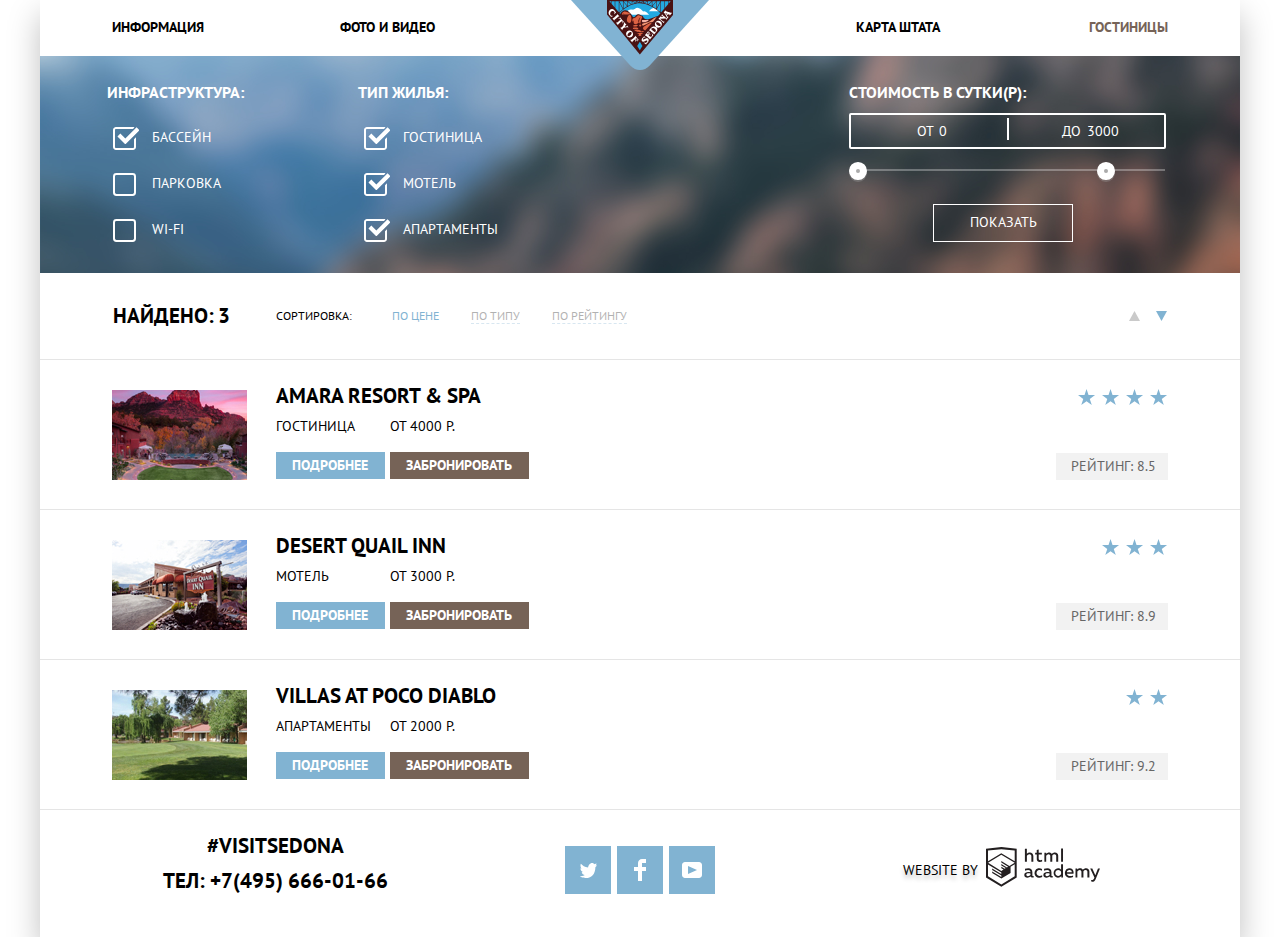
==== hotels.html @ f826a56a "Доработка переполнения" ====
<!DOCTYPE html>
<html class="page" lang="ru">
   <head>
      <meta charset="utf-8">
      <title>HTML Academy: Седона</title>
      <link href="https://fonts.googleapis.com/css2?family=PT+Sans:wght@400;700&display=swap" rel="stylesheet">
      <link href="css/normalize.css" rel="stylesheet">
      <link href="css/style.css" rel="stylesheet">
   </head>
   <body class="page-body inner-page">
      <div class="page-body-wrapper">
         <header class="main-header">
            <nav class="main-navigation">
               <a class="main-header-logo" href="index.html">
               <img src="img/logo.svg" width="138" height="70" alt="Логотип туристического города Седона">
               </a>
               <div class="main-header-bar">
                  <div class="main-navigation-wrapper">
                     <ul class="site-navigation">
                        <li class="site-navigation-item site-navigation-item-left"> <a href="#"> Информация </a></li>
                        <li class="site-navigation-item site-navigation-item-left"> <a href="#"> Фото и видео </a></li>
                        <li class="site-navigation-item site-navigation-item-right"> <a href="#"> Карта штата </a></li>
                        <li class="site-navigation-item-right site-navigation-item-hotels"> <a href="#"> Гостиницы </a></li>
                     </ul>
                  </div>
               </div>
            </nav>
         </header>
         <main class="page-hotels container">
            <div class="filter-search-bar">
               <section class="filter-search">
                  <h2 class="visually-hidden">Фильтр для поиска жилья </h2>
                  <form class="filter" method="get" action="https://echo.htmlacademy.ru">
                     <fieldset class="filter-criterias filter-criterias-infrastructure">
                        <legend> Инфраструктура:</legend>
                        <ul class="filter-list">
                           <li class="filter-option">
                              <input class="visually-hidden filter-input-checkbox" type="checkbox" name="pool" id="pool" checked>
                              <label for="pool">Бассейн</label>
                           </li>
                           <li class="filter-option">
                              <input class="visually-hidden filter-input-checkbox" type="checkbox" name="park" id="park">
                              <label for="park">Парковка</label>
                           </li>
                           <li class="filter-option">
                              <input class="visually-hidden filter-input-checkbox" type="checkbox" name="internet" id="internet">
                              <label for="internet"> WI-FI </label>
                           </li>
                        </ul>
                     </fieldset>
                     <fieldset class="filter-criterias filter-criterias-house">
                        <legend> Тип жилья:</legend>
                        <ul class="filter-list">
                           <li class="filter-option">
                              <input class="visually-hidden filter-input-checkbox" type="checkbox" name="hotel" id="hotel" checked>
                              <label for="hotel">Гостиница</label>
                           </li>
                           <li class="filter-option">
                              <input class="visually-hidden filter-input-checkbox" type="checkbox" name="motel" id="motel" checked>
                              <label for="motel">Мотель</label>
                           </li>
                           <li class="filter-option">
                              <input class="visually-hidden filter-input-checkbox" type="checkbox" name="apartments" id="apartments" checked>
                              <label for="apartments"> Апартаменты</label>
                           </li>
                        </ul>
                     </fieldset>
                     <fieldset class="filter-criterias-price">
                        <legend> Стоимость в сутки(Р):</legend>
                        <div class="range-filter">
                           <div class="price-controls">
                              <div class="min-price-from">
                                 <label for="min-price"> от </label>
                                 <input class="min-price" type="number" id="min-price" value="0">
                              </div>
                              <div class="max-price-to">
                                 <label for="max-price"> до </label>
                                 <input class="max-price" type="number" id="max-price" value="3000"> 
                              </div>
                           </div>
                           <div class="range-controls">
                              <div class="scale">
                                 <div class="bar"></div>
                              </div>
                              <div class="toggle toggle-min" tabindex="0"></div>
                              <div class="toggle toggle-max" tabindex="0"></div>
                           </div>
                           <div class="demonstrate-controls">
                              <button type="submit" class="filter-button button">Показать</button>
                           </div>
                        </div>
                     </fieldset>
                  </form>
               </section>
            </div>
            <section class="total-search">
               <h2 class="visually-hidden"> Итоги поиска </h2>
               <div class="sorting-bar">
                  <div class="sorting">
                     <h3> Найдено:&thinsp;3 </h3>
                     <h4> Сортировка: </h4>
                     <ul class="sort-list">
                        <li class="sort-item sort-item-price">По цене</li>
                        <li class="sort-item">
                           <a href="">По типу</a>
                        </li>
                        <li class="sort-item">
                           <a href="">По рейтингу</a>
                        </li>
                     </ul>
                     <div class="arrows">
                        <button class="button-arrow button-arrow-up" type="button" aria-label="По возрастанию" disabled>
                           <svg width="11" height="10" viewBox="0 0 11 10" fill="none" xmlns="http://www.w3.org/2000/svg">
                              <path d="M5.5 0L0 10H11L5.5 0Z" fill="#CACACA"/>
                           </svg>
                        </button>
                        <button class="button-arrow button-arrow-down" type="button" aria-label="По убыванию">
                           <svg width="11" height="10" viewBox="0 0 11 10" fill="none" xmlns="http://www.w3.org/2000/svg">
                              <path d="M5.5 10L0 0H11" fill="#81B3D2"/>
                           </svg>
                        </button>
                     </div>
                  </div>
                  <div class="results-search">
                     <h3 class="visually-hidden"> Найденные варианты </h3>
                     <ul class="hotels">
                        <li class="hotels-list">
                           <div class="hotel-info">
                              <a class="hotel-name" href="#" aria-label="Название гостиницы">
                                 <h4 class="hotel-title"> AMARA RESORT &#38; SPA</h4>
                              </a>
                              <div class="hotel-reserve">
                                 <div class="hotel-type">
                                    <p class="hotel-class"> Гостиница </p>
                                    <a class="hotel-link hotel-link-details" href="#">Подробнее</a>
                                 </div>
                                 <div class="hotel-booking">
                                    <p class="hotel-class"> от 4000 Р.</p>
                                    <a class="hotel-link hotel-link-booking" href="#"> Забронировать</a>
                                 </div>
                              </div>
                           </div>
                           <div class="hotel-photo"> 
                              <img src="img/AmaraResort.jpg" width="135" height="90" alt="Фото отеля">
                           </div>
                           <div class="hotel-prestige">
                              <ul class="stars">
                                 <li> <img src="img/star.svg" width="18" height="17" alt="Звезда"></li>
                                 <li> <img src="img/star.svg" width="18" height="17" alt="Звезда"></li>
                                 <li> <img src="img/star.svg" width="18" height="17" alt="Звезда"></li>
                                 <li> <img src="img/star.svg" width="18" height="17" alt="Звезда"></li>
                              </ul>
                              <p class="rating"> Рейтинг: 8.5 </p>
                           </div>
                        </li>
                        <li class="hotels-list">
                           <div class="hotel-info">
                              <a class="hotel-name" href="#" aria-label="Название гостиницы">
                                 <h4 class="hotel-title"> DESERT QUAIL INN</h4>
                              </a>
                              <div class="hotel-reserve">
                                 <div class="hotel-type">
                                    <p class="hotel-class">Мотель</p>
                                    <a class="hotel-link hotel-link-details" href="#">Подробнее</a>
                                 </div>
                                 <div class="hotel-booking">
                                    <p class="hotel-class">от 3000 Р.</p>
                                    <a class="hotel-link hotel-link-booking" href="#"> Забронировать</a>
                                 </div>
                              </div>
                           </div>
                           <div class="hotel-photo"> 
                              <img src="img/DesertQuailInn.jpg" width="135" height="90" alt="Фото отеля">
                           </div>
                           <div class="hotel-prestige">
                              <ul class="stars">
                                 <li> <img src="img/star.svg" width="18" height="17" alt="Звезда"></li>
                                 <li> <img src="img/star.svg" width="18" height="17" alt="Звезда"></li>
                                 <li> <img src="img/star.svg" width="18" height="17" alt="Звезда"></li>
                              </ul>
                              <p class="rating">Рейтинг: 8.9 </p>
                           </div>
                        </li>
                        <li class="hotels-list">
                           <div class="hotel-info">
                              <a class="hotel-name" href="#" aria-label="Название гостиницы">
                                 <h4 class="hotel-title"> VILLAS AT POCO DIABLO</h4>
                              </a>
                              <div class="hotel-reserve">
                                 <div class="hotel-type">
                                    <p class="hotel-class"> Апартаменты </p>
                                    <a class="hotel-link hotel-link-details" href="#">Подробнее</a>
                                 </div>
                                 <div class="hotel-booking">
                                    <p class="hotel-class"> от 2000 Р.</p>
                                    <a class="hotel-link hotel-link-booking" href="#"> Забронировать</a>
                                 </div>
                              </div>
                           </div>
                           <div class="hotel-photo"> 
                              <img src="img/VillasAtPocoDeablo.jpg" width="135" height="90" alt="Фото отеля">
                           </div>
                           <div class="hotel-prestige">
                              <ul class="stars">
                                 <li> <img src="img/star.svg" width="18" height="17" alt="Звезда"></li>
                                 <li> <img src="img/star.svg" width="18" height="17" alt="Звезда"></li>
                              </ul>
                              <p class="rating">Рейтинг: 9.2 </p>
                           </div>
                        </li>
                     </ul>
                  </div>
               </div>
            </section>
         </main>
         <footer class="page-footer main-footer">
            <div class="footer-container">
               <section class="footer-contacts">
                  <h2 class="visually-hidden"> Наши контакты </h2>
                  <p>#VISITSEDONA</p>
                  <p> тел: <a class="contacts-phone" href="tel:+7(495)666-01-66">+7(495) 666-01-66</a></p>
               </section>
               <section class="footer-social">
                  <h2 class="visually-hidden"> Мы с соц. сетях </h2>
                  <ul>
                     <li>
                        <a class="social-button" href="#">
                           <span class="visually-hidden">Твиттер</span>
                           <svg role="img" aria-label="Логотип Твиттер" width="17" height="17" viewBox="0 0 17 17" fill="none" xmlns="http://www.w3.org/2000/svg">
                              <path d="M10.95 1.14409C12.635 0.648089 13.934 1.41409 14.527 2.32309C15.2 2.09209 15.858 1.84209 16.538 1.61509C16.5249 2.30145 16.2117 2.94761 15.681 3.38309C16.366 3.55309 16.985 2.89209 16.985 2.89209C16.816 3.89209 15.979 4.68009 15.422 4.91609C15.191 11.6661 12.247 16.1331 5.34498 15.9981H4.89898C4.48898 15.9981 0.734977 15.5381 0.000976562 14.1111C2.27198 14.3071 3.89398 13.6891 4.69398 12.9341C3.73398 12.6341 2.01498 12.4571 1.71498 9.98409C2.06398 10.0901 2.27898 10.2121 2.90498 10.1031C1.70498 9.24709 0.373977 8.53009 0.447977 6.33009C0.732977 6.65809 1.51498 6.86609 1.78798 6.80209C1.08498 6.56109 -0.182023 3.44209 0.893977 1.85009C2.71198 3.70409 4.62898 5.45609 8.04598 5.62309C8.25398 3.33009 9.18298 1.79309 10.95 1.14409Z" fill="white"/>
                           </svg>
                        </a>
                     </li>
                     <li>
                        <a class="social-button" href="#">
                           <span class="visually-hidden">Фейсбук</span>
                           <svg role="img" aria-label="Логотип Фейсбук" width="12" height="22" viewBox="0 0 12 22" fill="none" xmlns="http://www.w3.org/2000/svg">
                              <path d="M12 4V0H8C5.79086 0 4 1.79086 4 4V8H0V12H4V22H8V12H12V8H8V4H12Z" fill="white"/>
                           </svg>
                        </a>
                     </li>
                     <li>
                        <a class="social-button" href="#">
                           <span class="visually-hidden">YouTube</span>
                           <svg role="img" aria-label="Логотип YouTube" width="20" height="16" viewBox="0 0 20 16" fill="none" xmlns="http://www.w3.org/2000/svg">
                              <path fill-rule="evenodd" clip-rule="evenodd" d="M3 0H17C18.65 0 20 1.35 20 3V13C20 14.65 18.65 16 17 16H3C1.35 16 0 14.65 0 13V3C0 1.35 1.35 0 3 0ZM6.027 4.002V11.998L15.014 8L6.027 4.002Z" fill="white"/>
                           </svg>
                        </a>
                     </li>
                  </ul>
               </section>
               <section class="footer-copyright">
                  <h2 class="visually-hidden"> Разработано </h2>
                  <p class="footer-copyright-text"> WEBSITE BY </p>
                  <a class="copyright" href="href=https://htmlacademy.ru/intensive/htmlcss" aria-label="Сайт HTML academy">
                     <svg role="img" aria-label="Логотип HTML academy" width="115" height="41" viewBox="0 0 115 41" fill="none" xmlns="http://www.w3.org/2000/svg">
                        <path fill-rule="evenodd" clip-rule="evenodd" d="M15.5197 1.05737H15.3509L0 2.71895V31.4945L15.3509 40.8382L30.7018 31.4945V2.71895L15.5197 1.05737ZM77.0183 2.62185H75.0876V15.7311H77.0183V2.62185ZM40.8619 2.63264V7.76843C41.6131 6.9864 42.6386 6.5436 43.7105 6.53843C44.6823 6.47908 45.6329 6.84495 46.3253 7.54479C47.0177 8.24462 47.3866 9.21244 47.3399 10.2068V15.7634H45.367V10.4658C45.4231 9.94897 45.2754 9.43059 44.9566 9.02553C44.6377 8.62047 44.174 8.36218 43.6683 8.3079H43.3518C42.3456 8.36979 41.4321 8.9295 40.9041 9.80764V15.7634H38.8995V2.63264H40.8619ZM77.0183 31.4837H75.2775V30.0595C74.4828 31.1353 73.23 31.7538 71.9119 31.7211C69.4751 31.5528 67.5825 29.4822 67.5825 26.9845C67.5825 24.4867 69.4751 22.4162 71.9119 22.2479C73.1195 22.2052 74.2818 22.7203 75.0771 23.6505V18.3205H77.0183V31.4837ZM47.0656 30.0595C47.263 30.0515 47.4583 30.0152 47.6459 29.9516V31.3866C47.2482 31.5404 46.826 31.6172 46.4009 31.6132C45.6482 31.6769 44.9394 31.2429 44.639 30.5342C43.7036 31.31 42.5302 31.7227 41.3261 31.6995C39.733 31.6995 38.256 30.804 38.256 28.9482C38.256 26.65 40.3661 25.9379 42.1702 25.9379C42.9402 25.9505 43.707 26.0408 44.4596 26.2076V25.884C44.4596 24.805 43.6578 23.9742 42.1491 23.9742C41.0585 23.9764 39.9804 24.2116 38.9839 24.6647V22.8305C40.0678 22.451 41.204 22.2506 42.3495 22.2371C44.8394 22.2371 46.3693 23.4455 46.3693 26.1753V29.4121C46.3546 29.5668 46.401 29.721 46.4981 29.8406C46.5951 29.9601 46.7349 30.035 46.8862 30.0487H47.0656V30.0595ZM40.2711 28.8403C40.298 29.229 40.4761 29.5905 40.7655 29.844C41.055 30.0974 41.4317 30.2217 41.8115 30.189H41.9275C42.8819 30.1906 43.7973 29.8022 44.4702 29.11V27.5779C43.842 27.4414 43.2026 27.3655 42.5605 27.3513C41.5055 27.3513 40.2817 27.7074 40.2817 28.8403H40.2711ZM56.0229 22.9384C55.1962 22.4632 54.2596 22.2246 53.3115 22.2479H52.9422C51.7332 22.2873 50.5891 22.8166 49.7619 23.7192C48.9347 24.6218 48.4923 25.8236 48.5321 27.06V27.5024C48.6957 30.0004 50.805 31.8921 53.2482 31.7318C54.2519 31.7555 55.2477 31.5452 56.1601 31.1168V29.2718C55.3769 29.7215 54.4945 29.9591 53.5963 29.9624C52.5199 30.0288 51.4963 29.4793 50.9385 28.5356C50.3806 27.5918 50.3806 26.4095 50.9385 25.4658C51.4963 24.522 52.5199 23.9725 53.5963 24.039C54.461 24.0357 55.3066 24.2989 56.0229 24.7942V22.9384ZM66.1514 30.0595C66.3488 30.0515 66.5441 30.0152 66.7317 29.9516V31.3866C66.334 31.5404 65.9118 31.6172 65.4867 31.6132C64.734 31.6769 64.0252 31.2429 63.7248 30.5342C62.7894 31.31 61.616 31.7227 60.4119 31.6995C58.8188 31.6995 57.3417 30.804 57.3417 28.9482C57.3417 26.65 59.4518 25.9379 61.256 25.9379C62.0259 25.9505 62.7928 26.0408 63.5454 26.2076V25.884C63.5454 24.805 62.7436 23.9742 61.2349 23.9742C60.1443 23.9764 59.0662 24.2116 58.0697 24.6647V22.8305C59.1536 22.451 60.2897 22.2506 61.4353 22.2371C63.9252 22.2371 65.455 23.4455 65.455 26.1753V29.4121C65.4404 29.5668 65.4868 29.721 65.5838 29.8406C65.6809 29.9601 65.8207 30.035 65.972 30.0487H66.1514V30.0595ZM59.855 29.8481C59.5632 29.5943 59.3837 29.2311 59.3569 28.8403H59.378C59.378 27.7074 60.5385 27.3513 61.6569 27.3513C62.299 27.3655 62.9383 27.4414 63.5665 27.5779V29.11C62.8937 29.8022 61.9782 30.1906 61.0239 30.189H60.9078C60.5263 30.2247 60.1469 30.1019 59.855 29.8481ZM69.3271 26.9305C69.3271 25.2859 70.6308 23.9526 72.239 23.9526L72.2601 24.0066C73.4742 24.0066 74.5742 24.7382 75.0665 25.8732V28.0311C74.5856 29.1871 73.4673 29.9296 72.239 29.9084C70.6308 29.9084 69.3271 28.5752 69.3271 26.9305ZM83.3486 22.2479C86.8408 22.2479 88.0541 25.1395 87.4844 27.7397H80.922C81.1436 29.3582 82.6839 30.0163 84.2876 30.0163C85.2509 30.0196 86.2027 29.8021 87.0729 29.3797V31.1061C86.0736 31.5421 84.9939 31.7519 83.9078 31.7211C81.2385 31.7211 78.8963 30.189 78.8963 26.9521C78.8362 25.7502 79.2482 24.5736 80.0408 23.6841C80.8334 22.7945 81.9408 22.2658 83.1165 22.2155H83.3486V22.2479ZM80.8693 26.1753C80.9704 24.8237 82.1216 23.8104 83.4436 23.9095H83.4858C84.1064 23.8531 84.7196 24.08 85.1612 24.5295C85.6028 24.979 85.8275 25.6051 85.7752 26.24H80.8693V26.1753ZM89.489 31.4621V22.4961H91.2298V23.575C91.9777 22.7197 93.041 22.2229 94.1628 22.2047C95.2951 22.1328 96.3712 22.7163 96.9482 23.7153C97.7407 22.8335 98.8477 22.3161 100.018 22.2803C100.952 22.2327 101.859 22.6011 102.507 23.2901C103.154 23.9792 103.478 24.9213 103.394 25.8732V31.4837H101.39V25.9271C101.437 25.4734 101.306 25.0191 101.024 24.6647C100.743 24.3104 100.336 24.0852 99.8917 24.039H99.6174C98.7512 24.0941 97.9525 24.536 97.4335 25.2474V31.4837H95.4289V25.9271C95.4728 25.47 95.3357 25.0139 95.0481 24.6611C94.7606 24.3082 94.3467 24.088 93.8991 24.0497H93.6881C92.7466 24.1344 91.8915 24.6449 91.3564 25.4416V31.5161H89.5312L89.489 31.4621ZM113.977 22.4745H111.972L109.324 29.2718L106.306 22.4853H104.196L108.417 31.5484L108.237 32.0016C107.72 33.3611 107.003 34.0516 106.053 34.0516C105.75 34.0548 105.447 34.0112 105.156 33.9221V35.6161C105.536 35.7125 105.926 35.7632 106.317 35.7671C107.646 35.7671 108.902 35.0226 109.851 32.6813L113.977 22.4745ZM52.689 6.78658V3.54974L50.7266 4.01369V6.73264H49.144V8.49132H50.7899V12.9905C50.7231 13.817 51.0244 14.6301 51.61 15.2038C52.1955 15.7775 53.0028 16.0505 53.8073 15.9468C54.5996 15.9535 55.3875 15.8259 56.139 15.5692V13.8429C55.5727 14.0781 54.9672 14.199 54.356 14.199C53.2165 14.199 52.689 13.8105 52.689 12.6237V8.5129H55.8541V6.78658H52.689ZM58.3862 15.7526V6.75421H60.1376V7.83316C60.8811 6.97655 61.9403 6.476 63.0601 6.45211C64.1624 6.38099 65.2146 6.93142 65.8032 7.88711C66.5958 7.00534 67.7028 6.48794 68.8734 6.45211C69.8138 6.41462 70.7233 6.79859 71.364 7.50353C72.0046 8.20846 72.3126 9.16418 72.2073 10.1205V15.7418H70.2028V10.1853C70.2499 9.73151 70.1184 9.27721 69.8373 8.92287C69.5561 8.56853 69.1485 8.34334 68.7046 8.29711H68.4619C67.5957 8.35228 66.797 8.7942 66.278 9.50553V15.7418H64.2734V10.1853C64.3206 9.73151 64.1891 9.27721 63.9079 8.92287C63.6268 8.56853 63.2191 8.34334 62.7752 8.29711H62.5326C61.5911 8.38181 60.736 8.89229 60.2009 9.68895V15.7634H58.3862V15.7526ZM28.6972 30.3033L28.7078 30.2968L28.6972 30.3184V30.3033ZM28.6972 18.3205V30.3033L15.3509 38.4321L2.00459 30.3184V18.5147L15.2876 26.6068V28.0311L6.18257 22.5284V23.9418L15.3404 29.5632V31.0629L6.19312 25.4955V26.9521L15.3509 32.5734L24.5826 26.9197V20.8129L28.6972 18.3205ZM28.7078 16.7776L25.0362 18.9355L23.3482 20.0145L15.3087 15.0837V16.4971L22.156 20.7266L22.0083 20.8237L20.9532 21.4063L15.2876 17.9537V19.3995L19.761 22.1184L18.706 22.8413L15.3298 20.7913V22.2047L17.5454 23.5426L15.2982 24.9021L2.11009 16.864L15.3087 8.72869L28.7078 16.7776ZM15.2876 7.27211L28.7078 15.3534V4.56395L15.3615 3.12895L2.01514 4.56395V15.3534L15.2876 7.27211Z" fill="#231F20"/>
                     </svg>
                  </a>
               </section>
            </div>
         </footer>
      </div>
   </body>
</html>
---- css/style.css ----
/*Variables */
 :root {
     --basic-white:#FFFFFF;
     --basic-black:#000000;
     --basic-extra-dark:#333333;
    /*текст*/
     --basic-neutral:#EEEEEE;
    /*часть фона*/
     --basic-blue-light:#81B3D2;
     --basic-grey-light-neutral:rgba(255, 255, 255, 0.9);
    /*фон для footer*/
     --basic-grey:#666666;
    /*текст для рейтинг на внутренней стр.*/
     --basic-grey-light:#BDBBBC;
    /*нажатие для footer-copyright*/
     --basic-grey-lighten:#E5E5E5;
    /* border-bottom для 2 стр*/
     --basic-grey-special:#CACACA;
    /*стрелки*/
     --basic-grey-calm:#A9A9A9;
     --basic-grey-dark:#6A6A6A;
    /*заблокированные чекбоксы*/
    /*Button*/
    /*для блока "Поиск гостиниц в Седоне и коричневых кнопок*/
     --basic-brown:#604E43;
    /*наведение*/
     --basic-brown-light:#766357;
    /*покой*/
     --basic-brown-dark:#503E33;
    /*нажатие*/
     --brown-ultra-light:#F2F2F2;
    /*окно подложка покой + рейтинг*/
     --brown-ultra-lighten:#EBEBEB;
    /*окно подложка наведение*/
    /*для голубых кнопок*/
     --basic-blue-light:#81B3D2;
     --basic-blue:#669EC0;
     --basic-blue-dark:#5496BD;
}
 body {
     position: relative;
     z-index: 1;
     min-width: 1200px;
     margin: 0;
     padding: 0;
     font-family: "PT Sans", Arial, sans-serif;
     font-size: 14px;
     line-height: 21px;
     font-weight: 400;
     color: var(--basic-black);
     text-transform: uppercase;
     background-color: var(--basic-white);
     background-repeat: no-repeat;
}
 img {
     max-width: 100%;
     height: auto;
}
 a {
     text-decoration: none;
}
 .visually-hidden {
     position: absolute;
     width: 1px;
     height: 1px;
     margin: -1px;
     border: 0;
     padding: 0;
     white-space: nowrap;
     clip-path: inset(100%);
     clip: rect(0 0 0 0);
     overflow: hidden;
}
/*Main-header*/
 .main-header {
     width: 1200px;
     justify-self: center;
}
 .main-header-logo {
     position: absolute;
     z-index: 3;
}
 .main-header-bar {
     background-color: var(--basic-white);
     height: 56px;
}
 .image {
     display: flex;
     flex-direction: column;
     align-items: center;
     justify-content: center;
     position: relative;
}
 .background-text {
     position: absolute;
}
 .image-line{
     position: absolute;
     bottom: 0;
}
/*Main-navigation*/
 .main-navigation-wrapper {
     grid-template-columns: max-content;
     background-color: var(--basic-white);
     width: 1200px;
     min-height: 56px;
}
 .main-navigation {
     font-size: 14px;
     line-height: 26px;
     font-weight: 700;
     color: var(--basic-black);
     background-color: transparent;
}
/* User navigation */
 .main-navigation {
     display: flex;
     flex-wrap: wrap;
     flex-direction: column;
     align-items: center;
     margin: 0;
     padding: 0;
}
 .site-navigation a {
     color: var(--basic-black);
     width: 300px;
}
 .site-navigation-item a {
     text-decoration:none;
}
 .site-navigation-item a:hover {
     color: var(--basic-blue-light);
}
 .site-navigation-item a:active {
     color:var(--basic-black);
     opacity: 0.3;
}
.site-navigation-item-hotels a {
     color: var(--basic-brown-light);
}
 .site-navigation {
     list-style: none;
     display: flex;
     flex-wrap: wrap;
     padding: 0;
}
 .site-navigation-item-left {
     text-align: left;
     width: 300px;
}
 .site-navigation-item-right {
     text-align: right;
     width: 300px;
}
 .site-navigation-current a:not([href]) {
     background-color: var(--basic-white);
}
 .site-navigation-item-right:last-child a {
     padding-right: 72px;
}
 .site-navigation-item-left:first-child a {
     padding-left: 72px;
}
/*container main */
 .container {
     width: 1200px;
     margin: 0 auto;
     padding: 0;
}
 .page-index {
     text-align: center;
}
/*Subtitle*/
 .subtitle {
     text-align: center;
     display: flex;
     flex-wrap: wrap;
     flex-direction: column;
     height: 216px;
     padding: 0;
}
 .subtitle p {
     width: 1200px;
     margin: 0;
}
 .subtitle-title {
     margin: 42.5px 365px 16.5px;
     font-size: 21px;
     line-height: 26px;
     min-height: 80px;
}
/* Features */
 .tourism-item {
     display: flex;
     flex-direction: column;
     align-items: center;
     justify-content: flex-start;
}
 .tourism-item img {
     margin-top: 60px;
}
 .features-list, .tourism-list {
     list-style: none;
     margin: 0;
}
 .features-list {
     margin: 0;
     padding: 0;
}
 .feature-item {
     display: flex;
     flex-wrap: wrap;
     flex-direction: column;
     justify-content: flex-start;
     align-items: center;
}
 .feature-item-content {
     background-color: var(--basic-neutral);
     display: flex;
     flex-wrap: wrap;
     margin: 0;
     padding: 0;
}
 .feature-item-one, .feature-item-two {
     background-color: var(--basic-blue-light);
     color: var(--basic-white);
}
/*button общие критерии*/
 .button{
     font: inherit;
     text-align: center;
     vertical-align: middle;
     text-transform: uppercase;
     border: none;
}
/* footer*/
 .main-footer {
     background-color: var(--basic-grey-light-neutral);
     color: var(--basic-black);
     line-height: 26px;
     width: 1200px;
     justify-self: center;
}
/*contacts-phone*/
 .contacts-phone {
     color: inherit;
}
 .footer-contacts {
     font-size: 21px;
     font-weight: 700;
     display: flex;
     flex-wrap: wrap;
     flex-direction: column;
     justify-content: flex-start;
     align-items: center;
     margin: 14px 0 0 70px;
    }
 .footer-contacts p {
     margin: 0;
     padding-top:9px; 
}

/*footer-social соц сети*/
 .footer-social ul {
     list-style: none;
     display: flex;
     flex-wrap: wrap;
     justify-content: center;
     margin: 0 auto;
     padding: 0;
}
/* Social button */
 .social-button {
     display: flex;
     flex-wrap: wrap;
     align-items: center;
     justify-content: center;
     width: 46px;
     height: 48px;
     background-color: var(--basic-blue-light);
     color: inherit;
     margin: 36px 3px;
}
 .social-button:hover {
     background-color: var(--basic-blue);
}
 .social-button:active {
     background-color: var(--basic-blue-dark);
}
 .social-button:active path {
     opacity: 0.3;
}
/*footer-copyright*/
 .footer-copyright {
     font-size: 14px;
     font-weight: 400;
}
 .copyright {
     list-style: none;
     color: var(--basic-black);
}
 .copyright:hover path {
     fill: var(--basic-blue-light);
}
 .copyright:active path {
     fill:var(--basic-grey-light);
}
/*Модальные окна*/
 .modal-application-search {
     display: flex;
     flex-wrap: wrap;
     flex-direction: column;
}
 .figure-days {
     display:flex;
     flex-wrap: wrap;
     justify-content: space-between;
}
 .figure-days label,
 .figure-people label {
     margin-top: 5px;
 }
 .appointment-form input {
     font-size: 14px;
     line-height: 26px;
     font-weight: 700;
     text-transform:uppercase;
}
 .window-metrics{
     background: var(--brown-ultra-light);
     width: 346px;
     height: 38px;
     border:none;
     margin-bottom: 29px;
     display: flex;
     justify-content: space-between;
}

 .figure-people {
     display: flex;
     justify-content: space-between;
}
 .figure-person{
     background: var(--brown-ultra-light);
     width: 114px;
     height: 38px;
}
 .figure-person input {
     width: 114px;
     height: 38px;
     text-align: center;
     border:none;
     background-color: transparent;
     border:none;
     outline: none;
}
 .figure-person:not(:last-child):{
     margin-right: 53px;
}
 .window-metrics input {
     color:var(--basic-black);
     text-align: left;
     border:none;
     width: 100%;
     background-color: transparent;
     padding-left: 13px;
     padding-right: 10px;
}
 .window-metrics input{
     background-color: var(--brown-ultra-light);
}
 .window-metrics input:hover {
     background-color:var(--brown-ultra-lighten);
}
 .window-metrics input:focus {
     background-color: var(--basic-white);
     outline: inherit;
}
 .figure-people input:focus{
     outline: inherit;
}
 .appointment-form {
     font-size: 14px;
     line-height: 26px;
     font-weight: 700;
     margin: 55px;
}
.calendar {
     transform: translate(315px,7px);
     position: absolute;
 }
 .calendar:focus {
     box-shadow: 0 0 var(--basic-black) 2px;
}
 .window-metrics svg {
     color:var(--basic-grey-calm);
}
 .window-metrics svg:hover path {
     fill:var(--basic-black);
}
 .window-metrics svg:active path {
     fill: var(--basic-blue-light);
}
 .enlarge {
     border:none;
     position: absolute;
}
 .enlarge :focus{
     outline: inherit;
}
 .enlarge-plus{
     transform: translate(25px,-28px);
}
 .enlarge-minus{
     transform: translate(8px,7px);
}
 .enlarge svg {
     color:var(--basic-grey-calm);
}
 .enlarge svg:hover path {
     fill:var(--basic-black);
}
 .enlargesvg:active path {
     fill: var(--basic-blue-light);
}
 .enlarge svg:hover rect {
     fill:var(--basic-black);
}
 .enlarge svg:active rect {
     fill: var(--basic-blue-light);
}
/*Убрать стрелки для браузера Google Chrome:*/
 input[type="number"]::-webkit-outer-spin-button, input[type="number"]::-webkit-inner-spin-button {
     -webkit-appearance: none;
     margin: 0;
}
/*Убрать стрелки для браузера Firefox:*/
 input[type="number"] {
     -moz-appearance: textfield;
}
 input[type="number"]:hover, input[type="number"]:focus {
     -moz-appearance: number-input;
}
/*Убрать стрелки Для других браузеров */
 input[type=number]::-webkit-inner-spin-button, input[type=number]::-webkit-outer-spin-button {
     -webkit-appearance: none;
     margin: 0;
}
/*страница 2 Внутренняя */
/*filter-search*/
.filter-search-bar{
     position: relative;
}
 .filter-search {
     color: var(--basic-white);
     width: 1200px;
     min-height: 217px;
     background:var(--basic-blue-dark) url("../img/background.png");
     -webkit-background-size: cover;
     -moz-background-size: cover;
     -o-background-size: cover;
     background-size: cover;
}
 .filter-list {
     list-style: none;
}
 .price-controls {
     border: 2px solid var(--basic-white);
     border-radius: 2px;
     height:32px;
     width:313px;
     display: grid;
     grid-template-columns: 1fr 1fr;
     text-align: center;
     align-items: center;
     position: relative;
}
 .price-controls input {
     background-color: transparent;
     color: var(--basic-white);
     border:none;
     outline: inherit;
     width: 50px;
     font-size: 14px;
     line-height: 21px;
     font-weight: 400;
}
 .min-price-from::after {
     content:""; 
     transform: translate(0px,-2px);
     padding: 0;
     width: 2px;
     height: 22px;
     background: var(--basic-white);
     position: absolute;
     left: 156px;
}
.min-price-from{
     padding-left: 50px;
}
.max-price-to {
     padding-left: 30px;
}
 .range-filter {
     background-color: transparent;
     padding: 0;
     margin: 0;
}
 .range-controls {
     margin-top: 20px;
     position: relative;
}
 .range-controls .scale {
     height: 2px;
     background: var(--basic-white);
     opacity: 0.3;
     margin: 0;
     width: 316px;
     margin-bottom: 33px;
}
 .range-controls .bar {
     width: 255px;
     height: 2px;
     color:var(--basic-white);
     opacity: 1;
    /*почему шкала не становится яркой, как сделать?*/
     position: absolute;
}
 .range-controls .toggle {
     width: 3.82px;
     height: 3.8px;
     padding: 0;
     border: 7.64px solid #ffffff;
     background-color: #ababab;
     border-radius: 50%;
     box-shadow: 0 1.91px rgba(171, 171, 171, 0.3);
     position: absolute;
     top: -7px;
}
 .range-controls .toggle-min:hover, .range-controls .toggle-max:hover {
     width: 4.6px;
     height: 4.36px;
     padding: 0;
     border: 9px solid #ffffff;
     background-color: #ababab;
     border-radius: 50%;
     box-shadow: 0 1.91px rgba(171, 171, 171, 0.3);
     position: absolute;
     top: -7px;
     left: 0;
}
 .range-controls .toggle-max:hover {
     left: 248px;
}
 .range-controls .toggle-min {
     left: 0px;
}
 .range-controls .toggle-max {
     left: 248px;
}
 .demonstrate-controls {
     margin-left: 84px;
}
/*total-search НАЙДЕНО:3*/
 .sorting {
     min-height: 86px;
     display: flex;
     flex-wrap: wrap;
     align-items: center;
     margin: 0;
     padding: 0px 73px;
     border-bottom: 1px solid var(--basic-grey-lighten);
}
 .sorting h3 {
     margin-right: 46px;
     padding: 0;
}
 .sorting h4 {
     margin-right: 40px ;
     padding: 0;
}
 .sort-list {
     margin-right: auto;
     display: flex;
     list-style: none;
     flex-wrap: wrap;
     position: relative;
     padding: 0;
}
 .sort-item:not(:last-child) {
     margin-right: 32px;
}
 .total-search h4, .sort-list {
     font-size: 12px;
     line-height: 18px;
     font-weight: 400;
}
 .sort-list a {
     color: var(--basic-black);
     opacity: 0.3;
}
 .sort-list a:focus {
     color: var(--basic-black);
     opacity: 1;
}
 .sort-item-price {
     color: var(--basic-blue-light);
     opacity: 1;
}
 .sort-item a {
     color: var(--basic-black);
     opacity: 0.3;
     border-bottom: 1px dashed var(--basic-blue-light);
}
 .sort-item a:hover {
     color: var(--basic-blue-light);
     opacity: 1;
     border-bottom: 1px dashed var(--basic-blue-light);
}
 .sort-item a:active {
     color:var(--basic-black);
     opacity: 1;
}
 .button-arrow {
     background-color: var(--basic-white);
     padding:0;
     border:none;
}
 .arrows {
     border:none;
     outline: none;
}
 .button-arrow-up {
     color: var(--basic-grey-special);
     margin-right: 12px;
}
 .button-arrow:hover path {
     fill: var(--basic-black);
}
 .button-arrow:active path{
     fill: var(--basic-blue-light);
}
 .button-arrow-down {
     color: var(--basic-blue-light);
}
/* results-searc Найденные варианты*/
 .total-search h3, .results-search h4 {
     font-size: 21px;
     line-height: 26px;
     font-weight: 700;
}
 .results-search ul {
     padding: 0;
     list-style: none;
}
 .results-search {
     color: inherit;
}
 .results-search p {
     font-size: 14px;
     line-height: 21px;
     font-weight: 400;
}
 .hotel-link {
     color: var(--basic-white);
     text-transform: uppercase;
}
 a.hotel-link {
     display: inline-block;
     font-size: 14px;
     line-height: 21px;
     font-weight: 400;
     padding: 3px 17px 3px 16px;
    /*при увеличении текста сверху - кнопки растягиваются, как этого избежать? */
}
 .hotel-link-details {
     background-color: var(--basic-blue-light);
     margin-right: 5px;
}
 .hotel-link-details:hover {
     background-color:var(--basic-blue);
     opacity: 1;
}
 .hotel-link-details:active {
     background-color:var(--basic-blue-dark);
     color: rgba(255, 255, 255, 0.3);
}
 .hotel-link-booking{
     background-color: var(--basic-brown-light);
}
 .hotel-link-booking:hover {
     background-color:var(--basic-brown);
     opacity: 1;
}
 .hotel-link-booking:active {
     background-color: var(--basic-brown-dark);
     color: rgba(255, 255, 255, 0.3);
}
 .rating {
     background-color: var(--brown-ultra-light);
     color: var(--basic-grey);
     text-transform: uppercase;
     padding: 3px 12px 3px 15px;
     margin: 0;
}
 .hotel a, .total-search a {
     color: var(--basic-black);
}
 .total-search .hotel {
     list-style: none;
     padding: 0;
     margin: 0;
}
/*hotel-name*/
 h4.hotel-title {
     font-size: 21px;
     line-height: 26px;
     font-weight: 700;
     padding:0;
     margin: 0;
     width: 240px;
}
 .hotel-name {
     list-style: none;
     color: var(--basic-black);
     padding: 0;
     margin: 0;
}
 .hotel-name:hover {
     color: var(--basic-blue-light);
}
 .hotel-name:active {
     color:rgba(0, 0, 0, 0.3)
}
/* Grid Сетка на гридах*/
 .page {
     height: 100%;
}
 .page-body {
     min-height: 100%;
     display: grid;
     grid-template-rows: min-content 1fr min-content;
     align-content: start;
}
 .tourism-item p{
     text-align: center;
     max-width: 300px;
     margin-left: 50px;
     margin-right: 50px;
     margin-bottom: 82px;
     padding-bottom: 0;
}
 .feature-item-content p {
     padding: 0;
     width: 262px;
     margin-left: 69px;
     margin-right: 69px;
     text-align: center;
}
 .tourism-list {
     display: grid;
     grid-template-columns: 1fr 1fr 1fr;
     margin: 0;
     padding: 0;
     list-style: none;
     min-height: 330px;
     width: 100%;
}
 .feature-item-one {
     display: flex;
     flex-wrap: wrap;
     align-items: stretch;
     justify-content: flex-start;
}
 .feature-item-one-content, .feature-item-two-content {
     display: flex;
     flex-wrap: wrap;
     flex-direction: column;
     justify-content: flex-start;
     width: 400px;
}
 .feature-item-two-content {
     text-align: right;
     order:1;
}
 .feature-item-two-content p, .feature-item-one-content p {
     text-align: center;
     margin-left: 49px;
     margin-right: 49px;
}
 .feature-item-one-content h3,
 .feature-item-two-content h3{
     padding: 0 100px;
     text-align: center; 
}
.feature-item-content h3 {
     width: 160px;
}
 .feature-item-two {
     display: flex;
     flex-wrap: wrap;
     align-items: stretch;
}
 .feature-item-one-photo img{
     height: 100%;
}

 .feature-item-two-photo img{
     height: 100%;
}
 .feature-item-two-content{
     text-align: right;
}
 .application {
     min-height: 291px;
     padding:0 382PX;
     display: flex;
     flex-wrap: wrap;
     flex-direction: column;
     justify-content: flex-start;
     align-items: center;
}
.application p {
    padding:0 0 130px 0;
    margin:31px 0 0 0;
    line-height: 24px;
}
 .application-title {
     padding: 0;
     text-transform: uppercase;
     margin: 55px 0 0 0;
     font-size: 30px;
     line-height: 24px;
     font-weight: 700;
}
 .main-footer .footer-container {
     display: grid;
     grid-template-columns: 1fr 1fr 1fr;
     padding-bottom: 7px;
}
 .footer-copyright{
     display: flex;
     flex-wrap: wrap;
     align-items: center;
     justify-content: flex-end;
     padding-right: 139px;
}
 .footer-copyright-text {
     text-shadow: 0px 4px 4px rgba(0, 0, 0, 0.25);
     margin-right: 8.2px;
}
/*Сетка на грилах для внутр страницы*/
 .hotels {
     padding:0;
     margin: 0;
     display: flex;
     flex-wrap: wrap;
     flex-direction: column;
     justify-content: flex-start;
}
 .filter-criterias {
     flex-wrap: wrap;
     display: flex;
     flex-direction: column;
     margin: 0;
     padding: 0;
     border: none;
     font-size: 16px;
     line-height: 21px;
     font-weight: 700;
}
 .filter {
     display: flex;
     flex-wrap: wrap;
     padding:26px 72px;
}
 .filter ul {
     padding: 0;
     margin: 0;
     list-style: none;
     line-height: 18px;
}
 .filter-option:not(:last-child) {
     padding-bottom: 25px;
}
 .filter-option {
     font-size: 14px;
     line-height: 21px;
     font-weight: 400;
}
 .filter-option label {
     position: relative;
     display: block;
     cursor: pointer;
     user-select: none;
}
 .filter-criterias .filter-list{
     padding-left: 40px;
}
 .filter-criterias-house {
     margin-left: 119px;
}
 .filter-criterias legend {
     margin-bottom: 24px;
     margin-left: -5px;
}
 .filter-criterias-price {
     display: flex;
     flex-direction: column;
     margin-left: auto;
     padding: 0;
     border: none;
}
 .filter-criterias-price legend {
     margin-bottom: 10px;
     font-weight: 700;
     font-size: 16px;
     line-height: 21px;
}
 .filter-button {
     background-color: transparent;
     color: var(--basic-white);
     border: 1px solid var(--basic-white);
     padding: 7px 35px 8px 36px;
     align-self: center;
     font-size: 14px;
     line-height: 21px;
     font-weight: 400;
}
 .filter-button:hover {
     background-color: var(--basic-white);
     color: var(--basic-black);
}
 .filter-button:focus {
     background-color: var(--basic-white);
     color: var(--basic-black);
     outline: inherit;
}
 .filter-input-checkbox:not(:checked) + label::before {
     content: "";
     position: absolute;
     left: -39px;
     top: 0;
     width: 19px;
     height: 19px;
     border: 2px solid rgba(255, 255, 255, 1);
     border-radius: 15%;
}
 .filter-input-checkbox:checked + label::before {
     content: "";
     position: absolute;
     left: -39px;
     top: 0;
     width: 23px;
     height: 23px;
     background-image: url("../img/border.svg");
     background-repeat: no-repeat;
     background-position: 0 0;
}
 .filter-input-checkbox:checked + label::after {
     content: "";
     position: absolute;
     top: 0px;
     left: -35px;
     width: 21.72px;
     height: 16.76px;
     background-image: url("../img/tick.svg");
     background-repeat: no-repeat;
     background-position: 0 0;
}
 .filter-input-checkbox:focus + label::before {
     outline: thin dotted;
     outline: 5px auto -webkit-focus-ring-color;
}
 .filter-input-checkbox:focus + label::before {
     outline: thin dotted;
     outline: 5px auto -webkit-focus-ring-color;
}
 .filter-input-checkbox:disabled + label, .filter-input-checkbox:checked:disabled + label, .filter-input-checkbox:disabled:hover + label, .filter-input-checkbox:disabled:focus + label {
     color: var(-- --basic-grey-dark);
     pointer-events: none;
}
 .hotels-list {
     padding: 23px 72px;
     margin: 0;
     display: flex;
     flex-wrap: wrap;
     border-bottom: 1px solid var(--basic-grey-lighten);
}
 .hotel-photo {
     margin-top: 7px;
     margin-right: 29px;
     padding: 0;
     order: -2;
}
 .hotel-prestige {
     padding: 0;
     margin-left: auto;
}
 .stars {
     display: flex;
     flex-wrap: wrap;
     justify-content: flex-end;
     margin: 6px 0 42px 0;
}
 .stars li:not(:last-child) {
     padding-right: 6px;
}
 a.hotel-link {
     color: var(--basic-white);
     font-size: 14px;
     line-height: 21px;
     font-weight: 700;
     text-align: center;
}
 .hotel-type, .hotel-booking {
     display: flex;
     flex-wrap: wrap;
     flex-direction: column;
     justify-content: flex-start;
}
.hotel-class{
     margin: 7px 0 15px 0;
}

 .hotel-reserve{
     display: flex;
     flex-wrap: wrap;
}
 .modal-application-box{
     position: absolute;
     bottom:204px;
     margin-left: 316px;
     margin-right: 316px;
     z-index: 4;
     display: flex;
     flex-wrap: wrap;
     flex-direction: column;
     align-items: center;
     box-shadow: 0px 7px 15px rgba(0, 1, 1, 0.15);
}
 .modal-application-button {
     background-color: var(--basic-brown-light);
     width: 568px;
     outline: inherit;
     font-size: 21px;
     line-height: 26px;
     font-weight: 700;
     padding: 30px 124px 30px 125px;
     color: var(--basic-white);
     margin: 0;
}
 .modal-application-button:hover {
     background-color:var(--basic-brown);
     opacity: 1;
}
 .modal-application-button:active,
 .modal-application-button:focus {
     background-color: var(--basic-brown-dark);
     color: rgba(255, 255, 255, 0.3);
}
 .modal-application-search {
     background-color: var(--basic-white);
     width: 568px;
     height: 395px;
}
 .button-search {
     font-size: 21px;
     line-height: 26px;
     font-weight: 700;
     text-transform: uppercase;
     margin-top: 54px;
     background-color: var(--basic-blue-light);
     color: var(--basic-white);
     padding: 16px 182px 16px 181px;
     border:none;
     width: 458px;
     outline: inherit;
}
 .button-search:hover, .button-search:focus {
     background-color:var(--basic-blue);
     opacity: 1;
}
 .button-search:active {
     background-color:var(--basic-blue-dark);
     color: rgba(255, 255, 255, 0.3);
}
 .page-footer-one {
     z-index: 3;
     position: absolute;
     bottom: 0;
}
 .map {
     z-index: 2;
     position: relative;
}
 .map img {
     width: 100%;
}
 .feature-item p {
     margin-top: 0;
     margin-bottom: 25px;
}
 .feature-item {
     min-height: 256px;
}
 .section-title {
     font-size: 21px;
     line-height: 21px;
}
 .feature-item h3 {
     margin-top: 47px;
     margin-bottom: 25px;
     padding-bottom: 0;
}
 .tourism-item h3 {
     margin-top: 20px;
}
 .page-body-wrapper {
     width: 1200px;
     margin: 0 auto;
     background-color: var(--brown-ultra-light);
     position: relative;
     box-shadow: 0 15px 30px rgba(0,0,0,0.25);
}
 .main-header, .container, .main-footer {
     background-color: var(--basic-white);
}
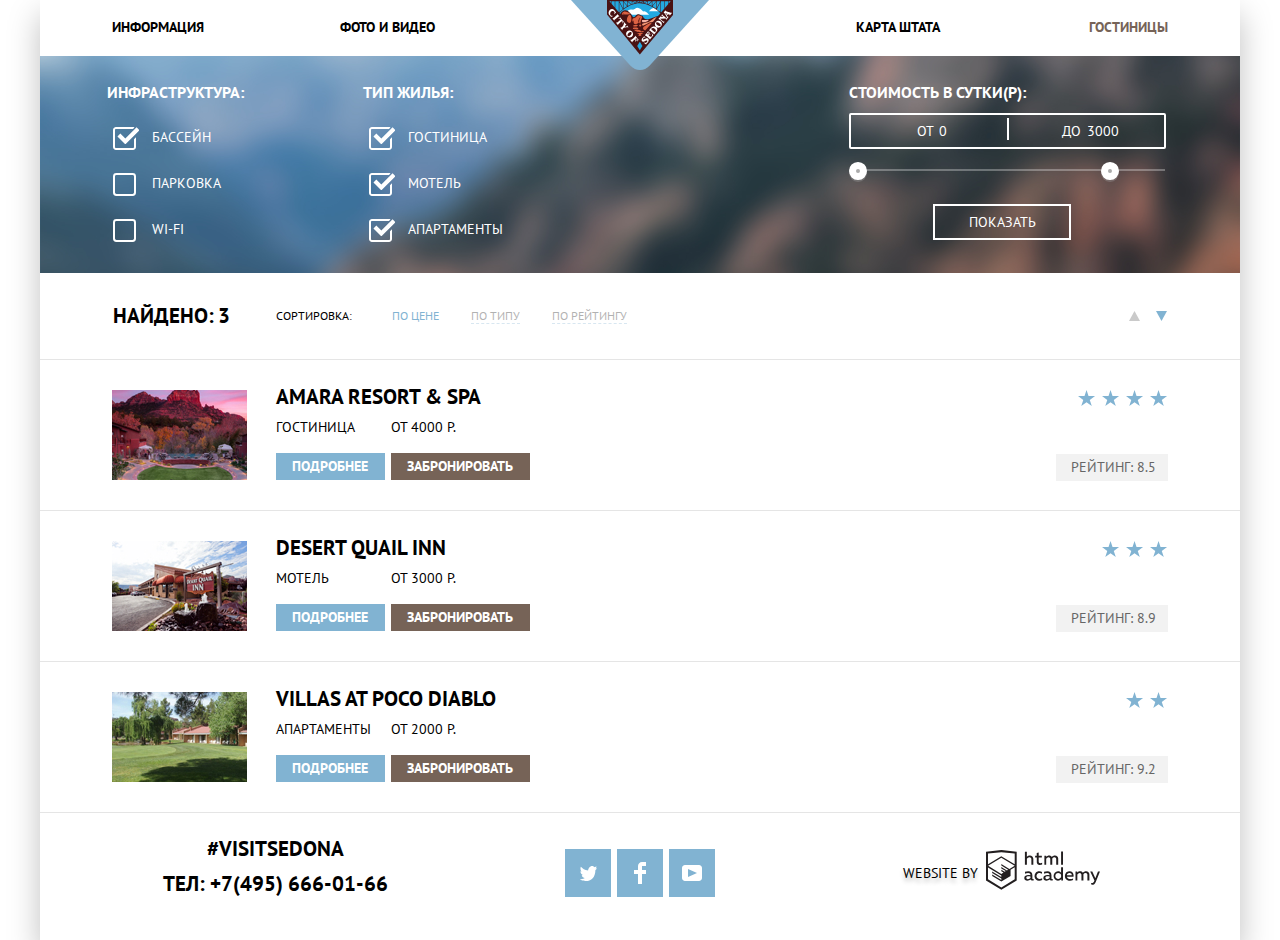
==== commit 6aa5bd4a: "Переименовала файлы, добавила цвета в кастомные св-ва, убрала div у навигации, исправила отправку фо" ====
--- a/hotels.html
+++ b/hotels.html
@@ -5,6 +5,7 @@
       <title>HTML Academy: Седона</title>
       <link href="https://fonts.googleapis.com/css2?family=PT+Sans:wght@400;700&display=swap" rel="stylesheet">
       <link href="css/normalize.css" rel="stylesheet">
+      
       <link href="css/style.css" rel="stylesheet">
    </head>
    <body class="page-body inner-page">
@@ -14,16 +15,12 @@
                <a class="main-header-logo" href="index.html">
                <img src="img/logo.svg" width="138" height="70" alt="Логотип туристического города Седона">
                </a>
-               <div class="main-header-bar">
-                  <div class="main-navigation-wrapper">
-                     <ul class="site-navigation">
-                        <li class="site-navigation-item site-navigation-item-left"> <a href="#"> Информация </a></li>
-                        <li class="site-navigation-item site-navigation-item-left"> <a href="#"> Фото и видео </a></li>
-                        <li class="site-navigation-item site-navigation-item-right"> <a href="#"> Карта штата </a></li>
-                        <li class="site-navigation-item-right site-navigation-item-hotels"> <a href="#"> Гостиницы </a></li>
-                     </ul>
-                  </div>
-               </div>
+               <ul class="site-navigation">
+                  <li class="site-navigation-item site-navigation-item-left"> <a href="#"> Информация </a></li>
+                  <li class="site-navigation-item site-navigation-item-left"> <a href="#"> Фото и видео </a></li>
+                  <li class="site-navigation-item site-navigation-item-right"> <a href="#"> Карта штата </a></li>
+                  <li class="site-navigation-item-right site-navigation-item-hotels"> <a href="#"> Гостиницы </a></li>
+               </ul>
             </nav>
          </header>
          <main class="page-hotels container">
@@ -40,7 +37,7 @@
                            </li>
                            <li class="filter-option">
                               <input class="visually-hidden filter-input-checkbox" type="checkbox" name="park" id="park">
-                              <label for="park">Парковка</label>
+                              <label for="park">Парковка </label>
                            </li>
                            <li class="filter-option">
                               <input class="visually-hidden filter-input-checkbox" type="checkbox" name="internet" id="internet">
@@ -71,11 +68,11 @@
                            <div class="price-controls">
                               <div class="min-price-from">
                                  <label for="min-price"> от </label>
-                                 <input class="min-price" type="number" id="min-price" value="0">
+                                 <input class="min-price" name="min-price" type="number" id="min-price" value="0">
                               </div>
                               <div class="max-price-to">
                                  <label for="max-price"> до </label>
-                                 <input class="max-price" type="number" id="max-price" value="3000"> 
+                                 <input class="max-price" name="max-price" type="number" id="max-price" value="3000"> 
                               </div>
                            </div>
                            <div class="range-controls">
@@ -125,6 +122,9 @@
                      <h3 class="visually-hidden"> Найденные варианты </h3>
                      <ul class="hotels">
                         <li class="hotels-list">
+                           <div class="hotel-photo"> 
+                              <img src="img/amara_resort.jpg" width="135" height="90" alt="Фото отеля">
+                           </div>
                            <div class="hotel-info">
                               <a class="hotel-name" href="#" aria-label="Название гостиницы">
                                  <h4 class="hotel-title"> AMARA RESORT &#38; SPA</h4>
@@ -140,9 +140,6 @@
                                  </div>
                               </div>
                            </div>
-                           <div class="hotel-photo"> 
-                              <img src="img/AmaraResort.jpg" width="135" height="90" alt="Фото отеля">
-                           </div>
                            <div class="hotel-prestige">
                               <ul class="stars">
                                  <li> <img src="img/star.svg" width="18" height="17" alt="Звезда"></li>
@@ -154,6 +151,9 @@
                            </div>
                         </li>
                         <li class="hotels-list">
+                           <div class="hotel-photo"> 
+                              <img src="img/desert_quailInn.jpg" width="135" height="90" alt="Фото отеля">
+                           </div>
                            <div class="hotel-info">
                               <a class="hotel-name" href="#" aria-label="Название гостиницы">
                                  <h4 class="hotel-title"> DESERT QUAIL INN</h4>
@@ -169,9 +169,6 @@
                                  </div>
                               </div>
                            </div>
-                           <div class="hotel-photo"> 
-                              <img src="img/DesertQuailInn.jpg" width="135" height="90" alt="Фото отеля">
-                           </div>
                            <div class="hotel-prestige">
                               <ul class="stars">
                                  <li> <img src="img/star.svg" width="18" height="17" alt="Звезда"></li>
@@ -182,6 +179,9 @@
                            </div>
                         </li>
                         <li class="hotels-list">
+                           <div class="hotel-photo"> 
+                              <img src="img/villas_at_poco_deablo.jpg" width="135" height="90" alt="Фото отеля">
+                           </div>
                            <div class="hotel-info">
                               <a class="hotel-name" href="#" aria-label="Название гостиницы">
                                  <h4 class="hotel-title"> VILLAS AT POCO DIABLO</h4>
@@ -196,9 +196,6 @@
                                     <a class="hotel-link hotel-link-booking" href="#"> Забронировать</a>
                                  </div>
                               </div>
-                           </div>
-                           <div class="hotel-photo"> 
-                              <img src="img/VillasAtPocoDeablo.jpg" width="135" height="90" alt="Фото отеля">
                            </div>
                            <div class="hotel-prestige">
                               <ul class="stars">
@@ -218,7 +215,7 @@
                <section class="footer-contacts">
                   <h2 class="visually-hidden"> Наши контакты </h2>
                   <p>#VISITSEDONA</p>
-                  <p> тел: <a class="contacts-phone" href="tel:+7(495)666-01-66">+7(495) 666-01-66</a></p>
+                  <p> тел: <a class="contacts-phone" href="tel:+74956660166">+7(495) 666-01-66</a></p>
                </section>
                <section class="footer-social">
                   <h2 class="visually-hidden"> Мы с соц. сетях </h2>
@@ -262,4 +259,4 @@
          </footer>
       </div>
    </body>
-</html>
+</html>--- a/css/style.css
+++ b/css/style.css
@@ -2,24 +2,23 @@
  :root {
      --basic-white:#FFFFFF;
      --basic-black:#000000;
+     --basic-black-light:rgba(0, 0, 0, 0.3);
+     --basic-black-lighten:rgba(0, 0, 0, 0.25);
+     --basic-black-ultra-light:rgba(0, 1, 1, 0.15);
      --basic-extra-dark:#333333;
-    /*текст*/
      --basic-neutral:#EEEEEE;
-    /*часть фона*/
      --basic-blue-light:#81B3D2;
      --basic-grey-light-neutral:rgba(255, 255, 255, 0.9);
-    /*фон для footer*/
+     --basic-grey-light-ultra-neutral:rgba(255, 255, 255, 0.3);
      --basic-grey:#666666;
-    /*текст для рейтинг на внутренней стр.*/
      --basic-grey-light:#BDBBBC;
-    /*нажатие для footer-copyright*/
      --basic-grey-lighten:#E5E5E5;
-    /* border-bottom для 2 стр*/
      --basic-grey-special:#CACACA;
     /*стрелки*/
      --basic-grey-calm:#A9A9A9;
      --basic-grey-dark:#6A6A6A;
-    /*заблокированные чекбоксы*/
+     --basic-grey-ultra:#ABABAB;
+     --basic-grey-ultra-light:rgba(171, 171, 171, 0.3);
     /*Button*/
     /*для блока "Поиск гостиниц в Седоне и коричневых кнопок*/
      --basic-brown:#604E43;
@@ -75,14 +74,15 @@
  .main-header {
      width: 1200px;
      justify-self: center;
+     min-height: 56px;
 }
  .main-header-logo {
      position: absolute;
-     z-index: 3;
-}
- .main-header-bar {
-     background-color: var(--basic-white);
-     height: 56px;
+     z-index: 4;
+}
+ .background-banner {
+     position: relative;
+     z-index: 2;
 }
  .image {
      display: flex;
@@ -90,21 +90,20 @@
      align-items: center;
      justify-content: center;
      position: relative;
-}
- .background-text {
-     position: absolute;
-}
- .image-line{
+     background: url("../img/welcome.png") no-repeat;
+     background-size: 457px 351px;
+     z-index: 3;
+}
+ .image::after {
+     content: "";
+     background: url("../img/shape.png") no-repeat;
+     width: 1200px;
+     height: 57px;
      position: absolute;
      bottom: 0;
+     z-index: 3;
 }
 /*Main-navigation*/
- .main-navigation-wrapper {
-     grid-template-columns: max-content;
-     background-color: var(--basic-white);
-     width: 1200px;
-     min-height: 56px;
-}
  .main-navigation {
      font-size: 14px;
      line-height: 26px;
@@ -135,7 +134,7 @@
      color:var(--basic-black);
      opacity: 0.3;
 }
-.site-navigation-item-hotels a {
+ .site-navigation-item-hotels a {
      color: var(--basic-brown-light);
 }
  .site-navigation {
@@ -196,8 +195,33 @@
      align-items: center;
      justify-content: flex-start;
 }
- .tourism-item img {
-     margin-top: 60px;
+ .section-title {
+     font-size: 21px;
+     line-height: 21px;
+}
+ .section-title-house::before {
+     content: "";
+     background: url("../img/icon-house.svg") no-repeat;
+     width: 75px;
+     height: 72px;
+     display: block;
+     margin: 11px 0 28px 0;
+}
+ .section-title-food::before{
+     content: "";
+     background: url("../img/icon-food.svg") no-repeat;
+     width: 75px;
+     height: 70px;
+     display: block;
+     margin: 12px 0 28px 0;
+}
+ .section-title-souvenirs::before{
+     content: "";
+     background: url("../img/icon-souvenirs.svg") no-repeat;
+     width: 64px;
+     height: 77px;
+     display: block;
+     margin: 8px 0 28px 20px;
 }
  .features-list, .tourism-list {
      list-style: none;
@@ -254,12 +278,11 @@
      justify-content: flex-start;
      align-items: center;
      margin: 14px 0 0 70px;
-    }
+}
  .footer-contacts p {
      margin: 0;
-     padding-top:9px; 
-}
-
+     padding-top:9px;
+}
 /*footer-social соц сети*/
  .footer-social ul {
      list-style: none;
@@ -316,15 +339,17 @@
      flex-wrap: wrap;
      justify-content: space-between;
 }
- .figure-days label,
- .figure-people label {
+ .figure-days label, .figure-people label {
      margin-top: 5px;
- }
+}
  .appointment-form input {
      font-size: 14px;
      line-height: 26px;
      font-weight: 700;
      text-transform:uppercase;
+}
+ .appointment-form{
+     padding: 55px;
 }
  .window-metrics{
      background: var(--brown-ultra-light);
@@ -335,27 +360,41 @@
      display: flex;
      justify-content: space-between;
 }
-
  .figure-people {
      display: flex;
-     justify-content: space-between;
+}
+ .figure-adults{
+     display: flex;
+     justify-content: flex-start;
+     width: 50%;
+}
+ .figure-children {
+     display: flex;
+     justify-content: flex-end;
+     width: 50%;
+}
+ .figure-adults label {
+     padding-right: 40px;
+}
+ .figure-children label {
+     padding-right: 27px;
 }
  .figure-person{
      background: var(--brown-ultra-light);
      width: 114px;
      height: 38px;
+     display: flex;
+     align-items: center;
 }
  .figure-person input {
-     width: 114px;
-     height: 38px;
      text-align: center;
      border:none;
      background-color: transparent;
-     border:none;
-     outline: none;
-}
- .figure-person:not(:last-child):{
-     margin-right: 53px;
+     outline: inherit;
+     flex-grow: 1;
+     max-width: 38px;
+     height: 100%;
+     padding: 0;
 }
  .window-metrics input {
      color:var(--basic-black);
@@ -366,29 +405,27 @@
      padding-left: 13px;
      padding-right: 10px;
 }
- .window-metrics input{
+ .window-metrics input, .figure-people input {
      background-color: var(--brown-ultra-light);
 }
- .window-metrics input:hover {
+ .window-metrics input:hover, .figure-people input:hover {
      background-color:var(--brown-ultra-lighten);
 }
- .window-metrics input:focus {
+ .window-metrics input:focus, .figure-people input:focus {
      background-color: var(--basic-white);
      outline: inherit;
-}
- .figure-people input:focus{
-     outline: inherit;
+     outline: 2px solid var(--basic-grey-lighten);
+     outline-offset:-2px;
 }
  .appointment-form {
      font-size: 14px;
      line-height: 26px;
      font-weight: 700;
-     margin: 55px;
-}
-.calendar {
+}
+ .calendar {
      transform: translate(315px,7px);
      position: absolute;
- }
+}
  .calendar:focus {
      box-shadow: 0 0 var(--basic-black) 2px;
 }
@@ -402,25 +439,24 @@
      fill: var(--basic-blue-light);
 }
  .enlarge {
-     border:none;
-     position: absolute;
+     border: none;
+     width: 12px;
+     padding: 0;
+     margin: 0 13px;
+}
+ .enlarge-minus {
+     padding-bottom: 5px;
 }
  .enlarge :focus{
      outline: inherit;
 }
- .enlarge-plus{
-     transform: translate(25px,-28px);
-}
- .enlarge-minus{
-     transform: translate(8px,7px);
-}
  .enlarge svg {
      color:var(--basic-grey-calm);
 }
  .enlarge svg:hover path {
      fill:var(--basic-black);
 }
- .enlargesvg:active path {
+ .enlarge svg:active path {
      fill: var(--basic-blue-light);
 }
  .enlarge svg:hover rect {
@@ -448,7 +484,7 @@
 }
 /*страница 2 Внутренняя */
 /*filter-search*/
-.filter-search-bar{
+ .filter-search-bar{
      position: relative;
 }
  .filter-search {
@@ -463,6 +499,9 @@
 }
  .filter-list {
      list-style: none;
+}
+ .filter-option label {
+     width: 97px;
 }
  .price-controls {
      border: 2px solid var(--basic-white);
@@ -486,7 +525,7 @@
      font-weight: 400;
 }
  .min-price-from::after {
-     content:""; 
+     content:"";
      transform: translate(0px,-2px);
      padding: 0;
      width: 2px;
@@ -495,10 +534,10 @@
      position: absolute;
      left: 156px;
 }
-.min-price-from{
+ .min-price-from{
      padding-left: 50px;
 }
-.max-price-to {
+ .max-price-to {
      padding-left: 30px;
 }
  .range-filter {
@@ -519,21 +558,20 @@
      margin-bottom: 33px;
 }
  .range-controls .bar {
-     width: 255px;
+     width: 252px;
      height: 2px;
      color:var(--basic-white);
      opacity: 1;
-    /*почему шкала не становится яркой, как сделать?*/
      position: absolute;
 }
  .range-controls .toggle {
      width: 3.82px;
      height: 3.8px;
      padding: 0;
-     border: 7.64px solid #ffffff;
-     background-color: #ababab;
+     border: 7.64px solid var(--basic-white);
+     background-color: var(--basic-grey-ultra);
      border-radius: 50%;
-     box-shadow: 0 1.91px rgba(171, 171, 171, 0.3);
+     box-shadow: 0 1.91px var(--basic-grey-ultra-light);
      position: absolute;
      top: -7px;
 }
@@ -541,22 +579,22 @@
      width: 4.6px;
      height: 4.36px;
      padding: 0;
-     border: 9px solid #ffffff;
-     background-color: #ababab;
+     border: 9px solid var(--basic-white);
+     background-color: var(--basic-grey-ultra);
      border-radius: 50%;
-     box-shadow: 0 1.91px rgba(171, 171, 171, 0.3);
+     box-shadow: 0 1.91px var(--basic-grey-ultra-light);
      position: absolute;
      top: -7px;
      left: 0;
 }
+ .range-controls .toggle-max {
+     left: 252px;
+}
  .range-controls .toggle-max:hover {
-     left: 248px;
+     left: 252px;
 }
  .range-controls .toggle-min {
      left: 0px;
-}
- .range-controls .toggle-max {
-     left: 248px;
 }
  .demonstrate-controls {
      margin-left: 84px;
@@ -620,6 +658,7 @@
  .sort-item a:active {
      color:var(--basic-black);
      opacity: 1;
+     border: none;
 }
  .button-arrow {
      background-color: var(--basic-white);
@@ -666,16 +705,13 @@
      text-transform: uppercase;
 }
  a.hotel-link {
-     display: inline-block;
      font-size: 14px;
      line-height: 21px;
      font-weight: 400;
      padding: 3px 17px 3px 16px;
-    /*при увеличении текста сверху - кнопки растягиваются, как этого избежать? */
 }
  .hotel-link-details {
      background-color: var(--basic-blue-light);
-     margin-right: 5px;
 }
  .hotel-link-details:hover {
      background-color:var(--basic-blue);
@@ -683,7 +719,7 @@
 }
  .hotel-link-details:active {
      background-color:var(--basic-blue-dark);
-     color: rgba(255, 255, 255, 0.3);
+     color: var(--basic-grey-light-ultra-neutral);
 }
  .hotel-link-booking{
      background-color: var(--basic-brown-light);
@@ -694,7 +730,7 @@
 }
  .hotel-link-booking:active {
      background-color: var(--basic-brown-dark);
-     color: rgba(255, 255, 255, 0.3);
+     color: var(--basic-grey-light-ultra-neutral);
 }
  .rating {
      background-color: var(--brown-ultra-light);
@@ -718,7 +754,6 @@
      font-weight: 700;
      padding:0;
      margin: 0;
-     width: 240px;
 }
  .hotel-name {
      list-style: none;
@@ -730,7 +765,10 @@
      color: var(--basic-blue-light);
 }
  .hotel-name:active {
-     color:rgba(0, 0, 0, 0.3)
+     color:var(--basic-black-light);
+}
+ .hotel-info{
+     flex-grow: 1;
 }
 /* Grid Сетка на гридах*/
  .page {
@@ -788,12 +826,11 @@
      margin-left: 49px;
      margin-right: 49px;
 }
- .feature-item-one-content h3,
- .feature-item-two-content h3{
+ .feature-item-one-content h3, .feature-item-two-content h3{
      padding: 0 100px;
-     text-align: center; 
-}
-.feature-item-content h3 {
+     text-align: center;
+}
+ .feature-item-content h3 {
      width: 160px;
 }
  .feature-item-two {
@@ -804,7 +841,6 @@
  .feature-item-one-photo img{
      height: 100%;
 }
-
  .feature-item-two-photo img{
      height: 100%;
 }
@@ -820,10 +856,10 @@
      justify-content: flex-start;
      align-items: center;
 }
-.application p {
-    padding:0 0 130px 0;
-    margin:31px 0 0 0;
-    line-height: 24px;
+ .application p {
+     padding:0 0 130px 0;
+     margin:31px 0 0 0;
+     line-height: 24px;
 }
  .application-title {
      padding: 0;
@@ -846,7 +882,7 @@
      padding-right: 139px;
 }
  .footer-copyright-text {
-     text-shadow: 0px 4px 4px rgba(0, 0, 0, 0.25);
+     text-shadow: 0px 4px 4px var(--basic-black-lighten);
      margin-right: 8.2px;
 }
 /*Сетка на грилах для внутр страницы*/
@@ -920,8 +956,8 @@
  .filter-button {
      background-color: transparent;
      color: var(--basic-white);
-     border: 1px solid var(--basic-white);
-     padding: 7px 35px 8px 36px;
+     border: 2px solid var(--basic-white);
+     padding: 6px 33px 5px 34px;
      align-self: center;
      font-size: 14px;
      line-height: 21px;
@@ -943,7 +979,7 @@
      top: 0;
      width: 19px;
      height: 19px;
-     border: 2px solid rgba(255, 255, 255, 1);
+     border: 2px solid var(--basic-white);
      border-radius: 15%;
 }
  .filter-input-checkbox:checked + label::before {
@@ -981,21 +1017,21 @@
      pointer-events: none;
 }
  .hotels-list {
-     padding: 23px 72px;
-     margin: 0;
-     display: flex;
-     flex-wrap: wrap;
+     padding: 24px 72px;
+     margin: 0;
+     display: flex;
      border-bottom: 1px solid var(--basic-grey-lighten);
 }
  .hotel-photo {
-     margin-top: 7px;
+     margin-top: 6px;
      margin-right: 29px;
      padding: 0;
-     order: -2;
+     min-width: 135px;
 }
  .hotel-prestige {
      padding: 0;
      margin-left: auto;
+     min-width: 110px;
 }
  .stars {
      display: flex;
@@ -1018,11 +1054,14 @@
      flex-wrap: wrap;
      flex-direction: column;
      justify-content: flex-start;
-}
-.hotel-class{
+     align-items: baseline;
+}
+ .hotel-type {
+     margin-right: 6px;
+}
+ .hotel-class{
      margin: 7px 0 15px 0;
 }
-
  .hotel-reserve{
      display: flex;
      flex-wrap: wrap;
@@ -1037,7 +1076,7 @@
      flex-wrap: wrap;
      flex-direction: column;
      align-items: center;
-     box-shadow: 0px 7px 15px rgba(0, 1, 1, 0.15);
+     box-shadow: 0px 7px 15px var(--basic-black-ultra-light);
 }
  .modal-application-button {
      background-color: var(--basic-brown-light);
@@ -1054,15 +1093,13 @@
      background-color:var(--basic-brown);
      opacity: 1;
 }
- .modal-application-button:active,
- .modal-application-button:focus {
+ .modal-application-button:active, .modal-application-button:focus {
      background-color: var(--basic-brown-dark);
-     color: rgba(255, 255, 255, 0.3);
+     color: var(--basic-grey-light-ultra-neutral);
 }
  .modal-application-search {
      background-color: var(--basic-white);
      width: 568px;
-     height: 395px;
 }
  .button-search {
      font-size: 21px;
@@ -1083,7 +1120,7 @@
 }
  .button-search:active {
      background-color:var(--basic-blue-dark);
-     color: rgba(255, 255, 255, 0.3);
+     color: var(--basic-grey-light-ultra-neutral);
 }
  .page-footer-one {
      z-index: 3;
@@ -1103,26 +1140,19 @@
 }
  .feature-item {
      min-height: 256px;
-}
- .section-title {
-     font-size: 21px;
-     line-height: 21px;
 }
  .feature-item h3 {
      margin-top: 47px;
      margin-bottom: 25px;
      padding-bottom: 0;
-}
- .tourism-item h3 {
-     margin-top: 20px;
 }
  .page-body-wrapper {
      width: 1200px;
      margin: 0 auto;
      background-color: var(--brown-ultra-light);
      position: relative;
-     box-shadow: 0 15px 30px rgba(0,0,0,0.25);
+     box-shadow: 0 15px 30px var(--basic-black-lighten);
 }
  .main-header, .container, .main-footer {
      background-color: var(--basic-white);
-}+}
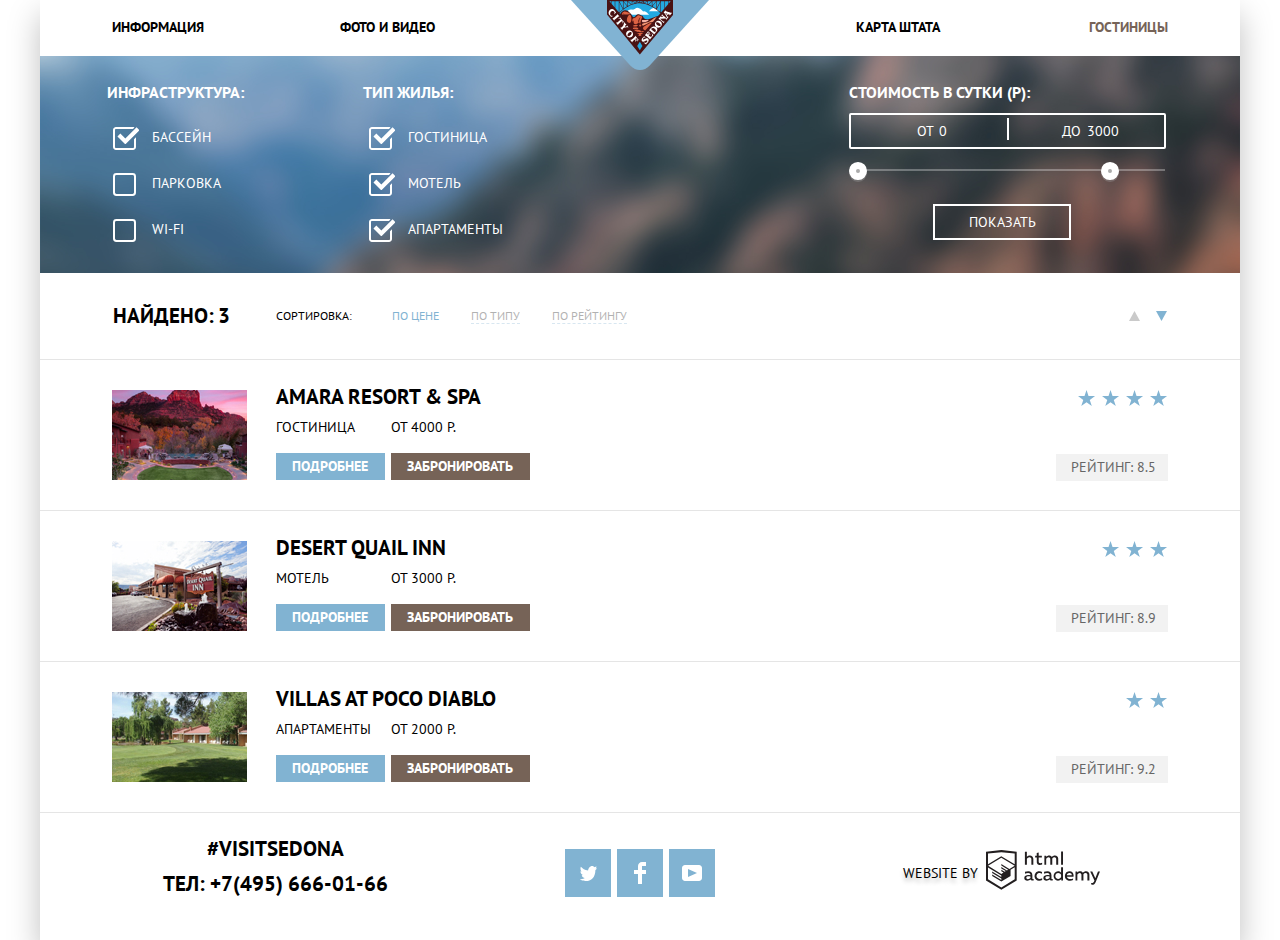
==== commit 40a6ea47: "Доделала баннер и навигацию" ====
--- a/hotels.html
+++ b/hotels.html
@@ -5,8 +5,7 @@
       <title>HTML Academy: Седона</title>
       <link href="https://fonts.googleapis.com/css2?family=PT+Sans:wght@400;700&display=swap" rel="stylesheet">
       <link href="css/normalize.css" rel="stylesheet">
-      
-      <link href="css/style.css" rel="stylesheet">
+      <link href="css/style.min.css" rel="stylesheet">
    </head>
    <body class="page-body inner-page">
       <div class="page-body-wrapper">
@@ -63,7 +62,7 @@
                         </ul>
                      </fieldset>
                      <fieldset class="filter-criterias-price">
-                        <legend> Стоимость в сутки(Р):</legend>
+                        <legend> Стоимость в сутки (Р):</legend>
                         <div class="range-filter">
                            <div class="price-controls">
                               <div class="min-price-from">
--- a/css/style.min.css
+++ b/css/style.min.css
@@ -0,0 +1 @@
+:root{--basic-white:#FFFFFF;--basic-black:#000000;--basic-black-light:rgba(0,0,0,0.3);--basic-black-lighten:rgba(0,0,0,0.25);--basic-black-ultra-light:rgba(0,1,1,0.15);--basic-extra-dark:#333333;--basic-neutral:#EEEEEE;--basic-blue-light:#81B3D2;--basic-grey-light-neutral:rgba(255,255,255,0.9);--basic-grey-light-ultra-neutral:rgba(255,255,255,0.3);--basic-grey:#666666;--basic-grey-light:#BDBBBC;--basic-grey-lighten:#E5E5E5;--basic-grey-special:#CACACA;--basic-grey-calm:#A9A9A9;--basic-grey-dark:#6A6A6A;--basic-grey-ultra:#ABABAB;--basic-grey-ultra-light:rgba(171,171,171,0.3);--basic-brown:#604E43;--basic-brown-light:#766357;--basic-brown-dark:#503E33;--brown-ultra-light:#F2F2F2;--brown-ultra-lighten:#EBEBEB;--basic-blue-light:#81B3D2;--basic-blue:#669EC0;--basic-blue-dark:#5496BD}body{position:relative;z-index:1;min-width:1200px;margin:0;padding:0;font-family:"PT Sans",Arial,sans-serif;font-size:14px;line-height:21px;font-weight:400;color:var(--basic-black);text-transform:uppercase;background-color:var(--basic-white);background-repeat:no-repeat}img{max-width:100%;height:auto}a{text-decoration:none}.visually-hidden{position:absolute;width:1px;height:1px;margin:-1px;border:0;padding:0;white-space:nowrap;clip-path:inset(100%);clip:rect(0 0 0 0);overflow:hidden}.main-header{width:1200px;justify-self:center;min-height:56px}.main-header-logo{position:absolute;z-index:4}.image{display:flex;flex-direction:column;align-items:center;justify-content:center;position:relative;background:url("../img/sedonaview.jpg") no-repeat;width:1200px;height:509px}.image::before{content:"";background:url("../img/welcome.png") no-repeat;width:457px;height:351px;position:relative}.image::after{content:"";background:url("../img/shape.png") no-repeat;width:1200px;height:57px;position:absolute;bottom:0}.main-navigation{font-size:14px;line-height:26px;font-weight:700;color:var(--basic-black);background-color:transparent}.main-navigation{display:flex;flex-wrap:wrap;flex-direction:column;align-items:center;margin:0;padding:0}.site-navigation a{color:var(--basic-black);width:300px}.site-navigation-item{padding:14px 0}.site-navigation-item a{text-decoration:none}.site-navigation-item a:hover{color:var(--basic-blue-light)}.site-navigation-item a:active{color:var(--basic-black);opacity:0.3}.site-navigation-item-hotels a{color:var(--basic-brown-light)}.site-navigation-item-hotels{padding:14px 0}.site-navigation{list-style:none;display:flex;flex-wrap:wrap;padding:0;margin:0}.site-navigation-item-left{text-align:left;width:300px}.site-navigation-item-right{text-align:right;width:300px}.site-navigation-current a:not([href]){background-color:var(--basic-white)}.site-navigation-item-right:nth-child(even) a{padding-right:72px}.site-navigation-item-left:nth-child(odd) a{padding-left:72px}.container{width:1200px;margin:0 auto;padding:0}.page-index{text-align:center}.subtitle{text-align:center;display:flex;flex-wrap:wrap;flex-direction:column;height:216px;padding:0}.subtitle p{width:1200px;margin:0}.subtitle-title{margin:42.5px 365px 16.5px;font-size:21px;line-height:26px;min-height:80px}.tourism-item{display:flex;flex-direction:column;align-items:center;justify-content:flex-start}.section-title{font-size:21px;line-height:21px}.section-title-house::before{content:"";background:url("../img/icon-house.svg") no-repeat;width:75px;height:72px;display:block;margin:11px 0 28px 0}.section-title-food::before{content:"";background:url("../img/icon-food.svg") no-repeat;width:75px;height:70px;display:block;margin:12px 0 28px 0}.section-title-souvenirs::before{content:"";background:url("../img/icon-souvenirs.svg") no-repeat;width:64px;height:77px;display:block;margin:8px 0 28px 20px}.features-list,.tourism-list{list-style:none;margin:0}.features-list{margin:0;padding:0}.feature-item{display:flex;flex-wrap:wrap;flex-direction:column;justify-content:flex-start;align-items:center}.feature-item-content{background-color:var(--basic-neutral);display:flex;flex-wrap:wrap;margin:0;padding:0}.feature-item-one,.feature-item-two{background-color:var(--basic-blue-light);color:var(--basic-white)}.button{font:inherit;text-align:center;vertical-align:middle;text-transform:uppercase;border:none}.main-footer{background-color:var(--basic-grey-light-neutral);color:var(--basic-black);line-height:26px;width:1200px;justify-self:center}.contacts-phone{color:inherit}.footer-contacts{font-size:21px;font-weight:700;display:flex;flex-wrap:wrap;flex-direction:column;justify-content:flex-start;align-items:center;margin:14px 0 0 70px}.footer-contacts p{margin:0;padding-top:9px}.footer-social ul{list-style:none;display:flex;flex-wrap:wrap;justify-content:center;margin:0 auto;padding:0}.social-button{display:flex;flex-wrap:wrap;align-items:center;justify-content:center;width:46px;height:48px;background-color:var(--basic-blue-light);color:inherit;margin:36px 3px}.social-button:hover{background-color:var(--basic-blue)}.social-button:active{background-color:var(--basic-blue-dark)}.social-button:active path{opacity:0.3}.footer-copyright{font-size:14px;font-weight:400}.copyright{list-style:none;color:var(--basic-black)}.copyright:hover path{fill:var(--basic-blue-light)}.copyright:active path{fill:var(--basic-grey-light)}.modal-application-search{display:flex;flex-wrap:wrap;flex-direction:column}.figure-days{display:flex;flex-wrap:wrap;justify-content:space-between}.figure-days label,.figure-people label{margin-top:5px}.appointment-form input{font-size:14px;line-height:26px;font-weight:700;text-transform:uppercase}.appointment-form{padding:55px}.window-metrics{background:var(--brown-ultra-light);width:346px;height:38px;border:none;margin-bottom:29px;display:flex;justify-content:space-between}.figure-people{display:flex}.figure-adults{display:flex;justify-content:flex-start;width:50%}.figure-children{display:flex;justify-content:flex-end;width:50%}.figure-adults label{padding-right:40px}.figure-children label{padding-right:27px}.figure-person{background:var(--brown-ultra-light);width:114px;height:38px;display:flex;align-items:center}.figure-person input{text-align:center;border:none;background-color:transparent;outline:inherit;flex-grow:1;max-width:38px;height:100%;padding:0}.window-metrics input{color:var(--basic-black);text-align:left;border:none;width:100%;background-color:transparent;padding-left:13px;padding-right:10px}.window-metrics input,.figure-people input{background-color:var(--brown-ultra-light)}.window-metrics input:hover,.figure-people input:hover{background-color:var(--brown-ultra-lighten)}.window-metrics input:focus,.figure-people input:focus{background-color:var(--basic-white);outline:inherit;outline:2px solid var(--basic-grey-lighten);outline-offset:-2px}.appointment-form{font-size:14px;line-height:26px;font-weight:700}.calendar{transform:translate(315px,7px);position:absolute}.calendar:focus{box-shadow:0 0 var(--basic-black) 2px}.window-metrics svg{color:var(--basic-grey-calm)}.window-metrics svg:hover path{fill:var(--basic-black)}.window-metrics svg:active path{fill:var(--basic-blue-light)}.enlarge{border:none;width:12px;padding:0;margin:0 13px}.enlarge-minus{padding-bottom:5px}.enlarge:focus{outline:inherit}.enlarge svg{color:var(--basic-grey-calm)}.enlarge svg:hover path{fill:var(--basic-black)}.enlarge svg:active path{fill:var(--basic-blue-light)}.enlarge svg:hover rect{fill:var(--basic-black)}.enlarge svg:active rect{fill:var(--basic-blue-light)}input[type="number"]::-webkit-outer-spin-button,input[type="number"]::-webkit-inner-spin-button{-webkit-appearance:none;margin:0}input[type="number"]{-moz-appearance:textfield}input[type="number"]:hover,input[type="number"]:focus{-moz-appearance:number-input}input[type=number]::-webkit-inner-spin-button,input[type=number]::-webkit-outer-spin-button{-webkit-appearance:none;margin:0}.filter-search-bar{position:relative}.filter-search{color:var(--basic-white);width:1200px;min-height:217px;background:var(--basic-blue-dark) url("../img/background.png");-webkit-background-size:cover;-moz-background-size:cover;-o-background-size:cover;background-size:cover}.filter-list{list-style:none}.filter-option label{width:97px}.price-controls{border:2px solid var(--basic-white);border-radius:2px;height:32px;width:313px;display:grid;grid-template-columns:1fr 1fr;text-align:center;align-items:center;position:relative}.price-controls input{background-color:transparent;color:var(--basic-white);border:none;outline:inherit;width:50px;font-size:14px;line-height:21px;font-weight:400}.min-price-from::after{content:"";transform:translate(0,-2px);padding:0;width:2px;height:22px;background:var(--basic-white);position:absolute;left:156px}.min-price-from{padding-left:50px}.max-price-to{padding-left:30px}.range-filter{background-color:transparent;padding:0;margin:0}.range-controls{margin-top:20px;position:relative}.range-controls .scale{height:2px;background:var(--basic-white);opacity:0.3;margin:0;width:316px;margin-bottom:33px}.range-controls .bar{width:252px;height:2px;color:var(--basic-white);opacity:1;position:absolute}.range-controls .toggle{width:3.82px;height:3.8px;padding:0;border:7.64px solid var(--basic-white);background-color:var(--basic-grey-ultra);border-radius:50%;box-shadow:0 1.91px var(--basic-grey-ultra-light);position:absolute;top:-7px}.range-controls .toggle-min:hover,.range-controls .toggle-max:hover{width:4.6px;height:4.36px;padding:0;border:9px solid var(--basic-white);background-color:var(--basic-grey-ultra);border-radius:50%;box-shadow:0 1.91px var(--basic-grey-ultra-light);position:absolute;top:-7px;left:0}.range-controls .toggle-max{left:252px}.range-controls .toggle-max:hover{left:252px}.range-controls .toggle-min{left:0}.demonstrate-controls{margin-left:84px}.sorting{min-height:86px;display:flex;flex-wrap:wrap;align-items:center;margin:0;padding:0 73px;border-bottom:1px solid var(--basic-grey-lighten)}.sorting h3{margin-right:46px;padding:0}.sorting h4{margin-right:40px ;padding:0}.sort-list{margin-right:auto;display:flex;list-style:none;flex-wrap:wrap;position:relative;padding:0}.sort-item:not(:last-child){margin-right:32px}.total-search h4,.sort-list{font-size:12px;line-height:18px;font-weight:400}.sort-list a{color:var(--basic-black);opacity:0.3}.sort-list a:focus{color:var(--basic-black);opacity:1}.sort-item-price{color:var(--basic-blue-light);opacity:1}.sort-item a{color:var(--basic-black);opacity:0.3;border-bottom:1px dashed var(--basic-blue-light)}.sort-item a:hover{color:var(--basic-blue-light);opacity:1;border-bottom:1px dashed var(--basic-blue-light)}.sort-item a:active{color:var(--basic-black);opacity:1;border:none}.button-arrow{background-color:var(--basic-white);padding:0;border:none}.arrows{border:none;outline:none}.button-arrow-up{color:var(--basic-grey-special);margin-right:12px}.button-arrow:hover path{fill:var(--basic-black)}.button-arrow:active path{fill:var(--basic-blue-light)}.button-arrow-down{color:var(--basic-blue-light)}.total-search h3,.results-search h4{font-size:21px;line-height:26px;font-weight:700}.results-search ul{padding:0;list-style:none}.results-search{color:inherit}.results-search p{font-size:14px;line-height:21px;font-weight:400}.hotel-link{color:var(--basic-white);text-transform:uppercase}a.hotel-link{font-size:14px;line-height:21px;font-weight:400;padding:3px 17px 3px 16px}.hotel-link-details{background-color:var(--basic-blue-light)}.hotel-link-details:hover{background-color:var(--basic-blue);opacity:1}.hotel-link-details:active{background-color:var(--basic-blue-dark);color:var(--basic-grey-light-ultra-neutral)}.hotel-link-booking{background-color:var(--basic-brown-light)}.hotel-link-booking:hover{background-color:var(--basic-brown);opacity:1}.hotel-link-booking:active{background-color:var(--basic-brown-dark);color:var(--basic-grey-light-ultra-neutral)}.rating{background-color:var(--brown-ultra-light);color:var(--basic-grey);text-transform:uppercase;padding:3px 12px 3px 15px;margin:0}.hotel a,.total-search a{color:var(--basic-black)}.total-search .hotel{list-style:none;padding:0;margin:0}h4.hotel-title{font-size:21px;line-height:26px;font-weight:700;padding:0;margin:0}.hotel-name{list-style:none;color:var(--basic-black);padding:0;margin:0}.hotel-name:hover{color:var(--basic-blue-light)}.hotel-name:active{color:var(--basic-black-light)}.hotel-info{flex-grow:1}.page{height:100%}.page-body{min-height:100%;display:grid;grid-template-rows:min-content 1fr min-content;align-content:start}.tourism-item p{text-align:center;max-width:300px;margin-left:50px;margin-right:50px;margin-bottom:82px;padding-bottom:0}.feature-item-content p{padding:0;width:262px;margin-left:69px;margin-right:69px;text-align:center}.tourism-list{display:grid;grid-template-columns:1fr 1fr 1fr;margin:0;padding:0;list-style:none;min-height:330px;width:100%}.feature-item-one{display:flex;flex-wrap:wrap;align-items:stretch;justify-content:flex-start}.feature-item-one-content,.feature-item-two-content{display:flex;flex-wrap:wrap;flex-direction:column;justify-content:flex-start;width:400px}.feature-item-two-content{text-align:right;order:1}.feature-item-two-content p,.feature-item-one-content p{text-align:center;margin-left:49px;margin-right:49px}.feature-item-one-content h3,.feature-item-two-content h3{padding:0 100px;text-align:center}.feature-item-content h3{width:160px}.feature-item-two{display:flex;flex-wrap:wrap;align-items:stretch}.feature-item-one-photo img{height:100%}.feature-item-two-photo img{height:100%}.feature-item-two-content{text-align:right}.application{min-height:291px;padding:0 382PX;display:flex;flex-wrap:wrap;flex-direction:column;justify-content:flex-start;align-items:center}.application p{padding:0 0 130px 0;margin:31px 0 0 0;line-height:24px}.application-title{padding:0;text-transform:uppercase;margin:55px 0 0 0;font-size:30px;line-height:24px;font-weight:700}.main-footer .footer-container{display:grid;grid-template-columns:1fr 1fr 1fr;padding-bottom:7px}.footer-copyright{display:flex;flex-wrap:wrap;align-items:center;justify-content:flex-end;padding-right:139px}.footer-copyright-text{text-shadow:0 4px 4px var(--basic-black-lighten);margin-right:8.2px}.hotels{padding:0;margin:0;display:flex;flex-wrap:wrap;flex-direction:column;justify-content:flex-start}.filter-criterias{flex-wrap:wrap;display:flex;flex-direction:column;margin:0;padding:0;border:none;font-size:16px;line-height:21px;font-weight:700}.filter{display:flex;flex-wrap:wrap;padding:26px 72px}.filter ul{padding:0;margin:0;list-style:none;line-height:18px}.filter-option:not(:last-child){padding-bottom:25px}.filter-option{font-size:14px;line-height:21px;font-weight:400}.filter-option label{position:relative;display:block;cursor:pointer;user-select:none}.filter-criterias .filter-list{padding-left:40px}.filter-criterias-house{margin-left:119px}.filter-criterias legend{margin-bottom:24px;margin-left:-5px}.filter-criterias-price{display:flex;flex-direction:column;margin-left:auto;padding:0;border:none}.filter-criterias-price legend{margin-bottom:10px;font-weight:700;font-size:16px;line-height:21px}.filter-button{background-color:transparent;color:var(--basic-white);border:2px solid var(--basic-white);padding:6px 33px 5px 34px;align-self:center;font-size:14px;line-height:21px;font-weight:400}.filter-button:hover{background-color:var(--basic-white);color:var(--basic-black)}.filter-button:focus{background-color:var(--basic-white);color:var(--basic-black);outline:inherit}.filter-input-checkbox:not(:checked) + label::before{content:"";position:absolute;left:-39px;top:0;width:19px;height:19px;border:2px solid var(--basic-white);border-radius:15%}.filter-input-checkbox:checked + label::before{content:"";position:absolute;left:-39px;top:0;width:23px;height:23px;background-image:url("../img/border.svg");background-repeat:no-repeat;background-position:0 0}.filter-input-checkbox:checked + label::after{content:"";position:absolute;top:0;left:-35px;width:21.72px;height:16.76px;background-image:url("../img/tick.svg");background-repeat:no-repeat;background-position:0 0}.filter-input-checkbox:focus + label::before{outline:thin dotted;outline:5px auto -webkit-focus-ring-color}.filter-input-checkbox:focus + label::before{outline:thin dotted;outline:5px auto -webkit-focus-ring-color}.filter-input-checkbox:disabled + label,.filter-input-checkbox:checked:disabled + label,.filter-input-checkbox:disabled:hover + label,.filter-input-checkbox:disabled:focus + label{color:var(-- --basic-grey-dark);pointer-events:none}.hotels-list{padding:24px 72px;margin:0;display:flex;border-bottom:1px solid var(--basic-grey-lighten)}.hotel-photo{margin-top:6px;margin-right:29px;padding:0;min-width:135px}.hotel-prestige{padding:0;margin-left:auto;min-width:110px}.stars{display:flex;flex-wrap:wrap;justify-content:flex-end;margin:6px 0 42px 0}.stars li:not(:last-child){padding-right:6px}a.hotel-link{color:var(--basic-white);font-size:14px;line-height:21px;font-weight:700;text-align:center}.hotel-type,.hotel-booking{display:flex;flex-wrap:wrap;flex-direction:column;justify-content:flex-start;align-items:baseline}.hotel-type{margin-right:6px}.hotel-class{margin:7px 0 15px 0}.hotel-reserve{display:flex;flex-wrap:wrap}.modal-application-box{position:absolute;bottom:204px;margin-left:316px;margin-right:316px;z-index:4;display:flex;flex-wrap:wrap;flex-direction:column;align-items:center;box-shadow:0 7px 15px var(--basic-black-ultra-light)}.modal-application-button{background-color:var(--basic-brown-light);width:568px;outline:inherit;font-size:21px;line-height:26px;font-weight:700;padding:30px 124px 30px 125px;color:var(--basic-white);margin:0}.modal-application-button:hover{background-color:var(--basic-brown);opacity:1}.modal-application-button:active,.modal-application-button:focus{background-color:var(--basic-brown-dark);color:var(--basic-grey-light-ultra-neutral)}.modal-application-search{background-color:var(--basic-white);width:568px}.button-search{font-size:21px;line-height:26px;font-weight:700;text-transform:uppercase;margin-top:54px;background-color:var(--basic-blue-light);color:var(--basic-white);padding:16px 182px 16px 181px;border:none;width:458px;outline:inherit}.button-search:hover,.button-search:focus{background-color:var(--basic-blue);opacity:1}.button-search:active{background-color:var(--basic-blue-dark);color:var(--basic-grey-light-ultra-neutral)}.page-footer-one{z-index:3;position:absolute;bottom:0}.map{z-index:2;position:relative}.map img{width:100%}.feature-item p{margin-top:0;margin-bottom:25px}.feature-item{min-height:256px}.feature-item h3{margin-top:47px;margin-bottom:25px;padding-bottom:0}.page-body-wrapper{width:1200px;margin:0 auto;background-color:var(--brown-ultra-light);position:relative;box-shadow:0 15px 30px var(--basic-black-lighten)}.main-header,.container,.main-footer{background-color:var(--basic-white)}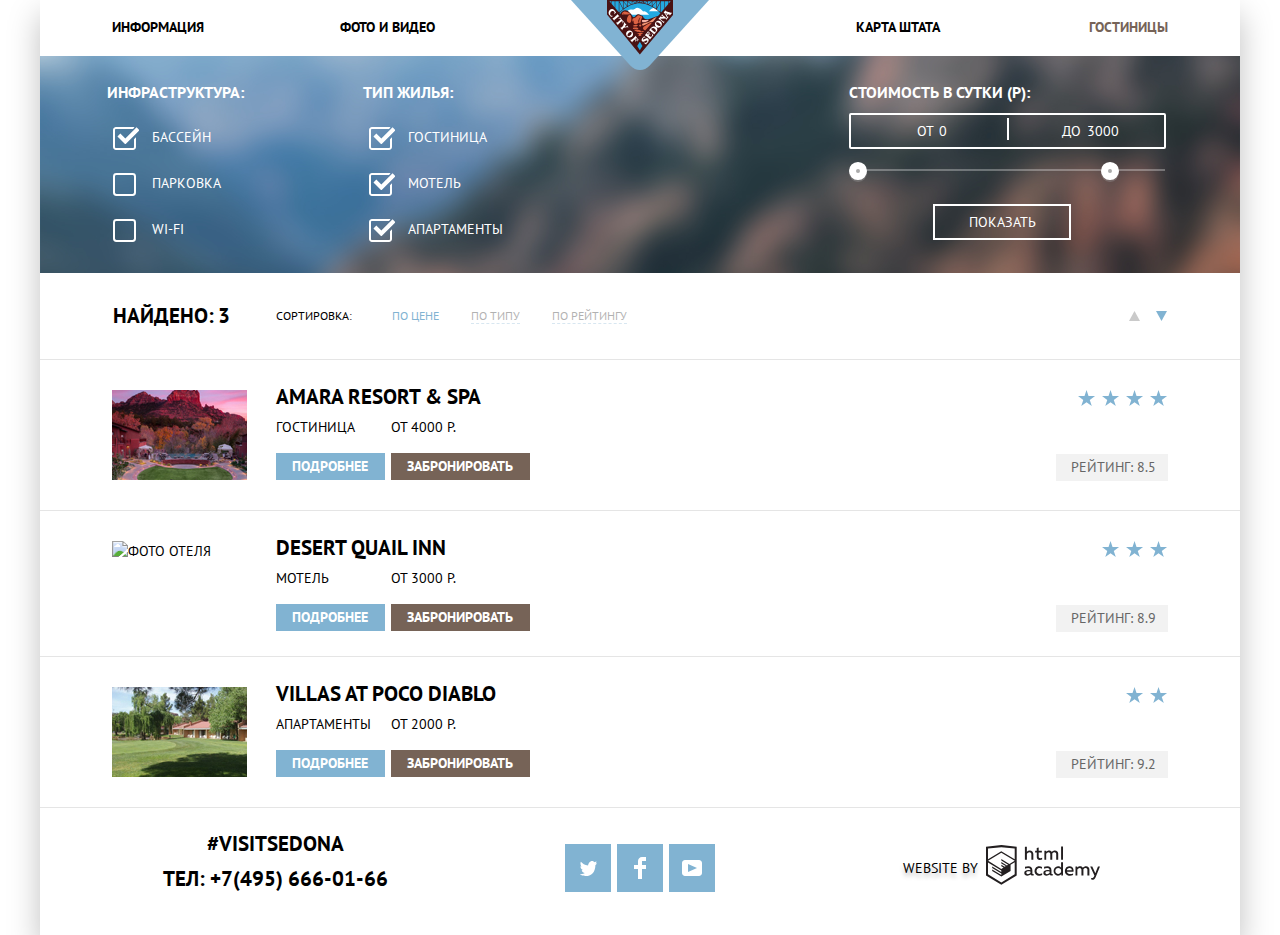
==== commit 52ec2d67: "Исправила название файлов 2" ====
--- a/hotels.html
+++ b/hotels.html
@@ -122,7 +122,7 @@
                      <ul class="hotels">
                         <li class="hotels-list">
                            <div class="hotel-photo"> 
-                              <img src="img/amara_resort.jpg" width="135" height="90" alt="Фото отеля">
+                              <img src="img/amararesort.jpg" width="135" height="90" alt="Фото отеля">
                            </div>
                            <div class="hotel-info">
                               <a class="hotel-name" href="#" aria-label="Название гостиницы">
@@ -151,7 +151,7 @@
                         </li>
                         <li class="hotels-list">
                            <div class="hotel-photo"> 
-                              <img src="img/desert_quailInn.jpg" width="135" height="90" alt="Фото отеля">
+                              <img src="img/desertquailinn.jpg" width="135" height="90" alt="Фото отеля">
                            </div>
                            <div class="hotel-info">
                               <a class="hotel-name" href="#" aria-label="Название гостиницы">
@@ -179,7 +179,7 @@
                         </li>
                         <li class="hotels-list">
                            <div class="hotel-photo"> 
-                              <img src="img/villas_at_poco_deablo.jpg" width="135" height="90" alt="Фото отеля">
+                              <img src="img/villasatpocodeablo.jpg" width="135" height="90" alt="Фото отеля">
                            </div>
                            <div class="hotel-info">
                               <a class="hotel-name" href="#" aria-label="Название гостиницы">
--- a/css/style.min.css
+++ b/css/style.min.css
@@ -1 +1 @@
-:root{--basic-white:#FFFFFF;--basic-black:#000000;--basic-black-light:rgba(0,0,0,0.3);--basic-black-lighten:rgba(0,0,0,0.25);--basic-black-ultra-light:rgba(0,1,1,0.15);--basic-extra-dark:#333333;--basic-neutral:#EEEEEE;--basic-blue-light:#81B3D2;--basic-grey-light-neutral:rgba(255,255,255,0.9);--basic-grey-light-ultra-neutral:rgba(255,255,255,0.3);--basic-grey:#666666;--basic-grey-light:#BDBBBC;--basic-grey-lighten:#E5E5E5;--basic-grey-special:#CACACA;--basic-grey-calm:#A9A9A9;--basic-grey-dark:#6A6A6A;--basic-grey-ultra:#ABABAB;--basic-grey-ultra-light:rgba(171,171,171,0.3);--basic-brown:#604E43;--basic-brown-light:#766357;--basic-brown-dark:#503E33;--brown-ultra-light:#F2F2F2;--brown-ultra-lighten:#EBEBEB;--basic-blue-light:#81B3D2;--basic-blue:#669EC0;--basic-blue-dark:#5496BD}body{position:relative;z-index:1;min-width:1200px;margin:0;padding:0;font-family:"PT Sans",Arial,sans-serif;font-size:14px;line-height:21px;font-weight:400;color:var(--basic-black);text-transform:uppercase;background-color:var(--basic-white);background-repeat:no-repeat}img{max-width:100%;height:auto}a{text-decoration:none}.visually-hidden{position:absolute;width:1px;height:1px;margin:-1px;border:0;padding:0;white-space:nowrap;clip-path:inset(100%);clip:rect(0 0 0 0);overflow:hidden}.main-header{width:1200px;justify-self:center;min-height:56px}.main-header-logo{position:absolute;z-index:4}.image{display:flex;flex-direction:column;align-items:center;justify-content:center;position:relative;background:url("../img/sedonaview.jpg") no-repeat;width:1200px;height:509px}.image::before{content:"";background:url("../img/welcome.png") no-repeat;width:457px;height:351px;position:relative}.image::after{content:"";background:url("../img/shape.png") no-repeat;width:1200px;height:57px;position:absolute;bottom:0}.main-navigation{font-size:14px;line-height:26px;font-weight:700;color:var(--basic-black);background-color:transparent}.main-navigation{display:flex;flex-wrap:wrap;flex-direction:column;align-items:center;margin:0;padding:0}.site-navigation a{color:var(--basic-black);width:300px}.site-navigation-item{padding:14px 0}.site-navigation-item a{text-decoration:none}.site-navigation-item a:hover{color:var(--basic-blue-light)}.site-navigation-item a:active{color:var(--basic-black);opacity:0.3}.site-navigation-item-hotels a{color:var(--basic-brown-light)}.site-navigation-item-hotels{padding:14px 0}.site-navigation{list-style:none;display:flex;flex-wrap:wrap;padding:0;margin:0}.site-navigation-item-left{text-align:left;width:300px}.site-navigation-item-right{text-align:right;width:300px}.site-navigation-current a:not([href]){background-color:var(--basic-white)}.site-navigation-item-right:nth-child(even) a{padding-right:72px}.site-navigation-item-left:nth-child(odd) a{padding-left:72px}.container{width:1200px;margin:0 auto;padding:0}.page-index{text-align:center}.subtitle{text-align:center;display:flex;flex-wrap:wrap;flex-direction:column;height:216px;padding:0}.subtitle p{width:1200px;margin:0}.subtitle-title{margin:42.5px 365px 16.5px;font-size:21px;line-height:26px;min-height:80px}.tourism-item{display:flex;flex-direction:column;align-items:center;justify-content:flex-start}.section-title{font-size:21px;line-height:21px}.section-title-house::before{content:"";background:url("../img/icon-house.svg") no-repeat;width:75px;height:72px;display:block;margin:11px 0 28px 0}.section-title-food::before{content:"";background:url("../img/icon-food.svg") no-repeat;width:75px;height:70px;display:block;margin:12px 0 28px 0}.section-title-souvenirs::before{content:"";background:url("../img/icon-souvenirs.svg") no-repeat;width:64px;height:77px;display:block;margin:8px 0 28px 20px}.features-list,.tourism-list{list-style:none;margin:0}.features-list{margin:0;padding:0}.feature-item{display:flex;flex-wrap:wrap;flex-direction:column;justify-content:flex-start;align-items:center}.feature-item-content{background-color:var(--basic-neutral);display:flex;flex-wrap:wrap;margin:0;padding:0}.feature-item-one,.feature-item-two{background-color:var(--basic-blue-light);color:var(--basic-white)}.button{font:inherit;text-align:center;vertical-align:middle;text-transform:uppercase;border:none}.main-footer{background-color:var(--basic-grey-light-neutral);color:var(--basic-black);line-height:26px;width:1200px;justify-self:center}.contacts-phone{color:inherit}.footer-contacts{font-size:21px;font-weight:700;display:flex;flex-wrap:wrap;flex-direction:column;justify-content:flex-start;align-items:center;margin:14px 0 0 70px}.footer-contacts p{margin:0;padding-top:9px}.footer-social ul{list-style:none;display:flex;flex-wrap:wrap;justify-content:center;margin:0 auto;padding:0}.social-button{display:flex;flex-wrap:wrap;align-items:center;justify-content:center;width:46px;height:48px;background-color:var(--basic-blue-light);color:inherit;margin:36px 3px}.social-button:hover{background-color:var(--basic-blue)}.social-button:active{background-color:var(--basic-blue-dark)}.social-button:active path{opacity:0.3}.footer-copyright{font-size:14px;font-weight:400}.copyright{list-style:none;color:var(--basic-black)}.copyright:hover path{fill:var(--basic-blue-light)}.copyright:active path{fill:var(--basic-grey-light)}.modal-application-search{display:flex;flex-wrap:wrap;flex-direction:column}.figure-days{display:flex;flex-wrap:wrap;justify-content:space-between}.figure-days label,.figure-people label{margin-top:5px}.appointment-form input{font-size:14px;line-height:26px;font-weight:700;text-transform:uppercase}.appointment-form{padding:55px}.window-metrics{background:var(--brown-ultra-light);width:346px;height:38px;border:none;margin-bottom:29px;display:flex;justify-content:space-between}.figure-people{display:flex}.figure-adults{display:flex;justify-content:flex-start;width:50%}.figure-children{display:flex;justify-content:flex-end;width:50%}.figure-adults label{padding-right:40px}.figure-children label{padding-right:27px}.figure-person{background:var(--brown-ultra-light);width:114px;height:38px;display:flex;align-items:center}.figure-person input{text-align:center;border:none;background-color:transparent;outline:inherit;flex-grow:1;max-width:38px;height:100%;padding:0}.window-metrics input{color:var(--basic-black);text-align:left;border:none;width:100%;background-color:transparent;padding-left:13px;padding-right:10px}.window-metrics input,.figure-people input{background-color:var(--brown-ultra-light)}.window-metrics input:hover,.figure-people input:hover{background-color:var(--brown-ultra-lighten)}.window-metrics input:focus,.figure-people input:focus{background-color:var(--basic-white);outline:inherit;outline:2px solid var(--basic-grey-lighten);outline-offset:-2px}.appointment-form{font-size:14px;line-height:26px;font-weight:700}.calendar{transform:translate(315px,7px);position:absolute}.calendar:focus{box-shadow:0 0 var(--basic-black) 2px}.window-metrics svg{color:var(--basic-grey-calm)}.window-metrics svg:hover path{fill:var(--basic-black)}.window-metrics svg:active path{fill:var(--basic-blue-light)}.enlarge{border:none;width:12px;padding:0;margin:0 13px}.enlarge-minus{padding-bottom:5px}.enlarge:focus{outline:inherit}.enlarge svg{color:var(--basic-grey-calm)}.enlarge svg:hover path{fill:var(--basic-black)}.enlarge svg:active path{fill:var(--basic-blue-light)}.enlarge svg:hover rect{fill:var(--basic-black)}.enlarge svg:active rect{fill:var(--basic-blue-light)}input[type="number"]::-webkit-outer-spin-button,input[type="number"]::-webkit-inner-spin-button{-webkit-appearance:none;margin:0}input[type="number"]{-moz-appearance:textfield}input[type="number"]:hover,input[type="number"]:focus{-moz-appearance:number-input}input[type=number]::-webkit-inner-spin-button,input[type=number]::-webkit-outer-spin-button{-webkit-appearance:none;margin:0}.filter-search-bar{position:relative}.filter-search{color:var(--basic-white);width:1200px;min-height:217px;background:var(--basic-blue-dark) url("../img/background.png");-webkit-background-size:cover;-moz-background-size:cover;-o-background-size:cover;background-size:cover}.filter-list{list-style:none}.filter-option label{width:97px}.price-controls{border:2px solid var(--basic-white);border-radius:2px;height:32px;width:313px;display:grid;grid-template-columns:1fr 1fr;text-align:center;align-items:center;position:relative}.price-controls input{background-color:transparent;color:var(--basic-white);border:none;outline:inherit;width:50px;font-size:14px;line-height:21px;font-weight:400}.min-price-from::after{content:"";transform:translate(0,-2px);padding:0;width:2px;height:22px;background:var(--basic-white);position:absolute;left:156px}.min-price-from{padding-left:50px}.max-price-to{padding-left:30px}.range-filter{background-color:transparent;padding:0;margin:0}.range-controls{margin-top:20px;position:relative}.range-controls .scale{height:2px;background:var(--basic-white);opacity:0.3;margin:0;width:316px;margin-bottom:33px}.range-controls .bar{width:252px;height:2px;color:var(--basic-white);opacity:1;position:absolute}.range-controls .toggle{width:3.82px;height:3.8px;padding:0;border:7.64px solid var(--basic-white);background-color:var(--basic-grey-ultra);border-radius:50%;box-shadow:0 1.91px var(--basic-grey-ultra-light);position:absolute;top:-7px}.range-controls .toggle-min:hover,.range-controls .toggle-max:hover{width:4.6px;height:4.36px;padding:0;border:9px solid var(--basic-white);background-color:var(--basic-grey-ultra);border-radius:50%;box-shadow:0 1.91px var(--basic-grey-ultra-light);position:absolute;top:-7px;left:0}.range-controls .toggle-max{left:252px}.range-controls .toggle-max:hover{left:252px}.range-controls .toggle-min{left:0}.demonstrate-controls{margin-left:84px}.sorting{min-height:86px;display:flex;flex-wrap:wrap;align-items:center;margin:0;padding:0 73px;border-bottom:1px solid var(--basic-grey-lighten)}.sorting h3{margin-right:46px;padding:0}.sorting h4{margin-right:40px ;padding:0}.sort-list{margin-right:auto;display:flex;list-style:none;flex-wrap:wrap;position:relative;padding:0}.sort-item:not(:last-child){margin-right:32px}.total-search h4,.sort-list{font-size:12px;line-height:18px;font-weight:400}.sort-list a{color:var(--basic-black);opacity:0.3}.sort-list a:focus{color:var(--basic-black);opacity:1}.sort-item-price{color:var(--basic-blue-light);opacity:1}.sort-item a{color:var(--basic-black);opacity:0.3;border-bottom:1px dashed var(--basic-blue-light)}.sort-item a:hover{color:var(--basic-blue-light);opacity:1;border-bottom:1px dashed var(--basic-blue-light)}.sort-item a:active{color:var(--basic-black);opacity:1;border:none}.button-arrow{background-color:var(--basic-white);padding:0;border:none}.arrows{border:none;outline:none}.button-arrow-up{color:var(--basic-grey-special);margin-right:12px}.button-arrow:hover path{fill:var(--basic-black)}.button-arrow:active path{fill:var(--basic-blue-light)}.button-arrow-down{color:var(--basic-blue-light)}.total-search h3,.results-search h4{font-size:21px;line-height:26px;font-weight:700}.results-search ul{padding:0;list-style:none}.results-search{color:inherit}.results-search p{font-size:14px;line-height:21px;font-weight:400}.hotel-link{color:var(--basic-white);text-transform:uppercase}a.hotel-link{font-size:14px;line-height:21px;font-weight:400;padding:3px 17px 3px 16px}.hotel-link-details{background-color:var(--basic-blue-light)}.hotel-link-details:hover{background-color:var(--basic-blue);opacity:1}.hotel-link-details:active{background-color:var(--basic-blue-dark);color:var(--basic-grey-light-ultra-neutral)}.hotel-link-booking{background-color:var(--basic-brown-light)}.hotel-link-booking:hover{background-color:var(--basic-brown);opacity:1}.hotel-link-booking:active{background-color:var(--basic-brown-dark);color:var(--basic-grey-light-ultra-neutral)}.rating{background-color:var(--brown-ultra-light);color:var(--basic-grey);text-transform:uppercase;padding:3px 12px 3px 15px;margin:0}.hotel a,.total-search a{color:var(--basic-black)}.total-search .hotel{list-style:none;padding:0;margin:0}h4.hotel-title{font-size:21px;line-height:26px;font-weight:700;padding:0;margin:0}.hotel-name{list-style:none;color:var(--basic-black);padding:0;margin:0}.hotel-name:hover{color:var(--basic-blue-light)}.hotel-name:active{color:var(--basic-black-light)}.hotel-info{flex-grow:1}.page{height:100%}.page-body{min-height:100%;display:grid;grid-template-rows:min-content 1fr min-content;align-content:start}.tourism-item p{text-align:center;max-width:300px;margin-left:50px;margin-right:50px;margin-bottom:82px;padding-bottom:0}.feature-item-content p{padding:0;width:262px;margin-left:69px;margin-right:69px;text-align:center}.tourism-list{display:grid;grid-template-columns:1fr 1fr 1fr;margin:0;padding:0;list-style:none;min-height:330px;width:100%}.feature-item-one{display:flex;flex-wrap:wrap;align-items:stretch;justify-content:flex-start}.feature-item-one-content,.feature-item-two-content{display:flex;flex-wrap:wrap;flex-direction:column;justify-content:flex-start;width:400px}.feature-item-two-content{text-align:right;order:1}.feature-item-two-content p,.feature-item-one-content p{text-align:center;margin-left:49px;margin-right:49px}.feature-item-one-content h3,.feature-item-two-content h3{padding:0 100px;text-align:center}.feature-item-content h3{width:160px}.feature-item-two{display:flex;flex-wrap:wrap;align-items:stretch}.feature-item-one-photo img{height:100%}.feature-item-two-photo img{height:100%}.feature-item-two-content{text-align:right}.application{min-height:291px;padding:0 382PX;display:flex;flex-wrap:wrap;flex-direction:column;justify-content:flex-start;align-items:center}.application p{padding:0 0 130px 0;margin:31px 0 0 0;line-height:24px}.application-title{padding:0;text-transform:uppercase;margin:55px 0 0 0;font-size:30px;line-height:24px;font-weight:700}.main-footer .footer-container{display:grid;grid-template-columns:1fr 1fr 1fr;padding-bottom:7px}.footer-copyright{display:flex;flex-wrap:wrap;align-items:center;justify-content:flex-end;padding-right:139px}.footer-copyright-text{text-shadow:0 4px 4px var(--basic-black-lighten);margin-right:8.2px}.hotels{padding:0;margin:0;display:flex;flex-wrap:wrap;flex-direction:column;justify-content:flex-start}.filter-criterias{flex-wrap:wrap;display:flex;flex-direction:column;margin:0;padding:0;border:none;font-size:16px;line-height:21px;font-weight:700}.filter{display:flex;flex-wrap:wrap;padding:26px 72px}.filter ul{padding:0;margin:0;list-style:none;line-height:18px}.filter-option:not(:last-child){padding-bottom:25px}.filter-option{font-size:14px;line-height:21px;font-weight:400}.filter-option label{position:relative;display:block;cursor:pointer;user-select:none}.filter-criterias .filter-list{padding-left:40px}.filter-criterias-house{margin-left:119px}.filter-criterias legend{margin-bottom:24px;margin-left:-5px}.filter-criterias-price{display:flex;flex-direction:column;margin-left:auto;padding:0;border:none}.filter-criterias-price legend{margin-bottom:10px;font-weight:700;font-size:16px;line-height:21px}.filter-button{background-color:transparent;color:var(--basic-white);border:2px solid var(--basic-white);padding:6px 33px 5px 34px;align-self:center;font-size:14px;line-height:21px;font-weight:400}.filter-button:hover{background-color:var(--basic-white);color:var(--basic-black)}.filter-button:focus{background-color:var(--basic-white);color:var(--basic-black);outline:inherit}.filter-input-checkbox:not(:checked) + label::before{content:"";position:absolute;left:-39px;top:0;width:19px;height:19px;border:2px solid var(--basic-white);border-radius:15%}.filter-input-checkbox:checked + label::before{content:"";position:absolute;left:-39px;top:0;width:23px;height:23px;background-image:url("../img/border.svg");background-repeat:no-repeat;background-position:0 0}.filter-input-checkbox:checked + label::after{content:"";position:absolute;top:0;left:-35px;width:21.72px;height:16.76px;background-image:url("../img/tick.svg");background-repeat:no-repeat;background-position:0 0}.filter-input-checkbox:focus + label::before{outline:thin dotted;outline:5px auto -webkit-focus-ring-color}.filter-input-checkbox:focus + label::before{outline:thin dotted;outline:5px auto -webkit-focus-ring-color}.filter-input-checkbox:disabled + label,.filter-input-checkbox:checked:disabled + label,.filter-input-checkbox:disabled:hover + label,.filter-input-checkbox:disabled:focus + label{color:var(-- --basic-grey-dark);pointer-events:none}.hotels-list{padding:24px 72px;margin:0;display:flex;border-bottom:1px solid var(--basic-grey-lighten)}.hotel-photo{margin-top:6px;margin-right:29px;padding:0;min-width:135px}.hotel-prestige{padding:0;margin-left:auto;min-width:110px}.stars{display:flex;flex-wrap:wrap;justify-content:flex-end;margin:6px 0 42px 0}.stars li:not(:last-child){padding-right:6px}a.hotel-link{color:var(--basic-white);font-size:14px;line-height:21px;font-weight:700;text-align:center}.hotel-type,.hotel-booking{display:flex;flex-wrap:wrap;flex-direction:column;justify-content:flex-start;align-items:baseline}.hotel-type{margin-right:6px}.hotel-class{margin:7px 0 15px 0}.hotel-reserve{display:flex;flex-wrap:wrap}.modal-application-box{position:absolute;bottom:204px;margin-left:316px;margin-right:316px;z-index:4;display:flex;flex-wrap:wrap;flex-direction:column;align-items:center;box-shadow:0 7px 15px var(--basic-black-ultra-light)}.modal-application-button{background-color:var(--basic-brown-light);width:568px;outline:inherit;font-size:21px;line-height:26px;font-weight:700;padding:30px 124px 30px 125px;color:var(--basic-white);margin:0}.modal-application-button:hover{background-color:var(--basic-brown);opacity:1}.modal-application-button:active,.modal-application-button:focus{background-color:var(--basic-brown-dark);color:var(--basic-grey-light-ultra-neutral)}.modal-application-search{background-color:var(--basic-white);width:568px}.button-search{font-size:21px;line-height:26px;font-weight:700;text-transform:uppercase;margin-top:54px;background-color:var(--basic-blue-light);color:var(--basic-white);padding:16px 182px 16px 181px;border:none;width:458px;outline:inherit}.button-search:hover,.button-search:focus{background-color:var(--basic-blue);opacity:1}.button-search:active{background-color:var(--basic-blue-dark);color:var(--basic-grey-light-ultra-neutral)}.page-footer-one{z-index:3;position:absolute;bottom:0}.map{z-index:2;position:relative}.map img{width:100%}.feature-item p{margin-top:0;margin-bottom:25px}.feature-item{min-height:256px}.feature-item h3{margin-top:47px;margin-bottom:25px;padding-bottom:0}.page-body-wrapper{width:1200px;margin:0 auto;background-color:var(--brown-ultra-light);position:relative;box-shadow:0 15px 30px var(--basic-black-lighten)}.main-header,.container,.main-footer{background-color:var(--basic-white)}+:root{--basic-white:#FFFFFF;--basic-black:#000000;--basic-black-light:rgba(0,0,0,0.3);--basic-black-lighten:rgba(0,0,0,0.25);--basic-black-ultra-light:rgba(0,1,1,0.15);--basic-extra-dark:#333333;--basic-neutral:#EEEEEE;--basic-blue-light:#81B3D2;--basic-grey-light-neutral:rgba(255,255,255,0.9);--basic-grey-light-ultra-neutral:rgba(255,255,255,0.3);--basic-grey:#666666;--basic-grey-light:#BDBBBC;--basic-grey-lighten:#E5E5E5;--basic-grey-special:#CACACA;--basic-grey-calm:#A9A9A9;--basic-grey-dark:#6A6A6A;--basic-grey-ultra:#ABABAB;--basic-grey-ultra-light:rgba(171,171,171,0.3);--basic-brown:#604E43;--basic-brown-light:#766357;--basic-brown-dark:#503E33;--brown-ultra-light:#F2F2F2;--brown-ultra-lighten:#EBEBEB;--basic-blue-light:#81B3D2;--basic-blue:#669EC0;--basic-blue-dark:#5496BD}body{position:relative;z-index:1;min-width:1200px;margin:0;padding:0;font-family:"PT Sans",Arial,sans-serif;font-size:14px;line-height:21px;font-weight:400;color:var(--basic-black);text-transform:uppercase;background-color:var(--basic-white);background-repeat:no-repeat}img{max-width:100%;height:auto}a{text-decoration:none}.visually-hidden{position:absolute;width:1px;height:1px;margin:-1px;border:0;padding:0;white-space:nowrap;clip-path:inset(100%);clip:rect(0 0 0 0);overflow:hidden}.main-header{width:1200px;justify-self:center;min-height:56px}.main-header-logo{position:absolute;z-index:4}.image{display:flex;flex-direction:column;align-items:center;justify-content:center;position:relative;background:url("../img/sedonaview.jpg") no-repeat;width:1200px;height:509px}.image::before{content:"";background:url("../img/welcome.png") no-repeat;width:457px;height:351px;position:relative}.image::after{content:"";background:url("../img/shape.png") no-repeat;width:1200px;height:57px;position:absolute;bottom:0}.main-navigation{font-size:14px;line-height:26px;font-weight:700;color:var(--basic-black);background-color:transparent}.main-navigation{display:flex;flex-wrap:wrap;flex-direction:column;align-items:center;margin:0;padding:0}.site-navigation a{color:var(--basic-black);width:300px}.site-navigation-item{padding:14px 0}.site-navigation-item a{text-decoration:none}.site-navigation-item a:hover{color:var(--basic-blue-light)}.site-navigation-item a:active{color:var(--basic-black);opacity:0.3}.site-navigation-item-hotels a{color:var(--basic-brown-light)}.site-navigation-item-hotels{padding:14px 0}.site-navigation{list-style:none;display:flex;flex-wrap:wrap;padding:0;margin:0}.site-navigation-item-left{text-align:left;width:300px}.site-navigation-item-right{text-align:right;width:300px}.site-navigation-current a:not([href]){background-color:var(--basic-white)}.site-navigation-item-right:nth-child(even) a{padding-right:72px}.site-navigation-item-left:nth-child(odd) a{padding-left:72px}.container{width:1200px;margin:0 auto;padding:0}.page-index{text-align:center}.subtitle{text-align:center;display:flex;flex-wrap:wrap;flex-direction:column;height:216px;padding:0}.subtitle p{width:1200px;margin:0}.subtitle-title{margin:42.5px 365px 16.5px;font-size:21px;line-height:26px;min-height:80px}.tourism-item{display:flex;flex-direction:column;align-items:center;justify-content:flex-start}.section-title{font-size:21px;line-height:21px}.section-title-house::before{content:"";background:url("../img/iconhouse.svg") no-repeat;width:75px;height:72px;display:block;margin:11px 0 28px 0}.section-title-food::before{content:"";background:url("../img/iconfood.svg") no-repeat;width:75px;height:70px;display:block;margin:12px 0 28px 0}.section-title-souvenirs::before{content:"";background:url("../img/iconsouvenirs.svg") no-repeat;width:64px;height:77px;display:block;margin:8px 0 28px 20px}.features-list,.tourism-list{list-style:none;margin:0}.features-list{margin:0;padding:0}.feature-item{display:flex;flex-wrap:wrap;flex-direction:column;justify-content:flex-start;align-items:center}.feature-item-content{background-color:var(--basic-neutral);display:flex;flex-wrap:wrap;margin:0;padding:0}.feature-item-one,.feature-item-two{background-color:var(--basic-blue-light);color:var(--basic-white)}.button{font:inherit;text-align:center;vertical-align:middle;text-transform:uppercase;border:none}.main-footer{background-color:var(--basic-grey-light-neutral);color:var(--basic-black);line-height:26px;width:1200px;justify-self:center}.contacts-phone{color:inherit}.footer-contacts{font-size:21px;font-weight:700;display:flex;flex-wrap:wrap;flex-direction:column;justify-content:flex-start;align-items:center;margin:14px 0 0 70px}.footer-contacts p{margin:0;padding-top:9px}.footer-social ul{list-style:none;display:flex;flex-wrap:wrap;justify-content:center;margin:0 auto;padding:0}.social-button{display:flex;flex-wrap:wrap;align-items:center;justify-content:center;width:46px;height:48px;background-color:var(--basic-blue-light);color:inherit;margin:36px 3px}.social-button:hover{background-color:var(--basic-blue)}.social-button:active{background-color:var(--basic-blue-dark)}.social-button:active path{opacity:0.3}.footer-copyright{font-size:14px;font-weight:400}.copyright{list-style:none;color:var(--basic-black)}.copyright:hover path{fill:var(--basic-blue-light)}.copyright:active path{fill:var(--basic-grey-light)}.modal-application-search{display:flex;flex-wrap:wrap;flex-direction:column}.figure-days{display:flex;flex-wrap:wrap;justify-content:space-between}.figure-days label,.figure-people label{margin-top:5px}.appointment-form input{font-size:14px;line-height:26px;font-weight:700;text-transform:uppercase}.appointment-form{padding:55px}.window-metrics{background:var(--brown-ultra-light);width:346px;height:38px;border:none;margin-bottom:29px;display:flex;justify-content:space-between}.figure-people{display:flex}.figure-adults{display:flex;justify-content:flex-start;width:50%}.figure-children{display:flex;justify-content:flex-end;width:50%}.figure-adults label{padding-right:40px}.figure-children label{padding-right:27px}.figure-person{background:var(--brown-ultra-light);width:114px;height:38px;display:flex;align-items:center}.figure-person input{text-align:center;border:none;background-color:transparent;outline:inherit;flex-grow:1;max-width:38px;height:100%;padding:0}.window-metrics input{color:var(--basic-black);text-align:left;border:none;width:100%;background-color:transparent;padding-left:13px;padding-right:10px}.window-metrics input,.figure-people input{background-color:var(--brown-ultra-light)}.window-metrics input:hover,.figure-people input:hover{background-color:var(--brown-ultra-lighten)}.window-metrics input:focus,.figure-people input:focus{background-color:var(--basic-white);outline:inherit;outline:2px solid var(--basic-grey-lighten);outline-offset:-2px}.appointment-form{font-size:14px;line-height:26px;font-weight:700}.calendar{transform:translate(315px,7px);position:absolute}.calendar:focus{box-shadow:0 0 var(--basic-black) 2px}.window-metrics svg{color:var(--basic-grey-calm)}.window-metrics svg:hover path{fill:var(--basic-black)}.window-metrics svg:active path{fill:var(--basic-blue-light)}.enlarge{border:none;width:12px;padding:0;margin:0 13px}.enlarge-minus{padding-bottom:5px}.enlarge:focus{outline:inherit}.enlarge svg{color:var(--basic-grey-calm)}.enlarge svg:hover path{fill:var(--basic-black)}.enlarge svg:active path{fill:var(--basic-blue-light)}.enlarge svg:hover rect{fill:var(--basic-black)}.enlarge svg:active rect{fill:var(--basic-blue-light)}input[type="number"]::-webkit-outer-spin-button,input[type="number"]::-webkit-inner-spin-button{-webkit-appearance:none;margin:0}input[type="number"]{-moz-appearance:textfield}input[type="number"]:hover,input[type="number"]:focus{-moz-appearance:number-input}input[type=number]::-webkit-inner-spin-button,input[type=number]::-webkit-outer-spin-button{-webkit-appearance:none;margin:0}.filter-search-bar{position:relative}.filter-search{color:var(--basic-white);width:1200px;min-height:217px;background:var(--basic-blue-dark) url("../img/background.png");-webkit-background-size:cover;-moz-background-size:cover;-o-background-size:cover;background-size:cover}.filter-list{list-style:none}.filter-option label{width:97px}.price-controls{border:2px solid var(--basic-white);border-radius:2px;height:32px;width:313px;display:grid;grid-template-columns:1fr 1fr;text-align:center;align-items:center;position:relative}.price-controls input{background-color:transparent;color:var(--basic-white);border:none;outline:inherit;width:50px;font-size:14px;line-height:21px;font-weight:400}.min-price-from::after{content:"";transform:translate(0,-2px);padding:0;width:2px;height:22px;background:var(--basic-white);position:absolute;left:156px}.min-price-from{padding-left:50px}.max-price-to{padding-left:30px}.range-filter{background-color:transparent;padding:0;margin:0}.range-controls{margin-top:20px;position:relative}.range-controls .scale{height:2px;background:var(--basic-white);opacity:0.3;margin:0;width:316px;margin-bottom:33px}.range-controls .bar{width:252px;height:2px;color:var(--basic-white);opacity:1;position:absolute}.range-controls .toggle{width:3.82px;height:3.8px;padding:0;border:7.64px solid var(--basic-white);background-color:var(--basic-grey-ultra);border-radius:50%;box-shadow:0 1.91px var(--basic-grey-ultra-light);position:absolute;top:-7px}.range-controls .toggle-min:hover,.range-controls .toggle-max:hover{width:4.6px;height:4.36px;padding:0;border:9px solid var(--basic-white);background-color:var(--basic-grey-ultra);border-radius:50%;box-shadow:0 1.91px var(--basic-grey-ultra-light);position:absolute;top:-7px;left:0}.range-controls .toggle-max{left:252px}.range-controls .toggle-max:hover{left:252px}.range-controls .toggle-min{left:0}.demonstrate-controls{margin-left:84px}.sorting{min-height:86px;display:flex;flex-wrap:wrap;align-items:center;margin:0;padding:0 73px;border-bottom:1px solid var(--basic-grey-lighten)}.sorting h3{margin-right:46px;padding:0}.sorting h4{margin-right:40px ;padding:0}.sort-list{margin-right:auto;display:flex;list-style:none;flex-wrap:wrap;position:relative;padding:0}.sort-item:not(:last-child){margin-right:32px}.total-search h4,.sort-list{font-size:12px;line-height:18px;font-weight:400}.sort-list a{color:var(--basic-black);opacity:0.3}.sort-list a:focus{color:var(--basic-black);opacity:1}.sort-item-price{color:var(--basic-blue-light);opacity:1}.sort-item a{color:var(--basic-black);opacity:0.3;border-bottom:1px dashed var(--basic-blue-light)}.sort-item a:hover{color:var(--basic-blue-light);opacity:1;border-bottom:1px dashed var(--basic-blue-light)}.sort-item a:active{color:var(--basic-black);opacity:1;border:none}.button-arrow{background-color:var(--basic-white);padding:0;border:none}.arrows{border:none;outline:none}.button-arrow-up{color:var(--basic-grey-special);margin-right:12px}.button-arrow:hover path{fill:var(--basic-black)}.button-arrow:active path{fill:var(--basic-blue-light)}.button-arrow-down{color:var(--basic-blue-light)}.total-search h3,.results-search h4{font-size:21px;line-height:26px;font-weight:700}.results-search ul{padding:0;list-style:none}.results-search{color:inherit}.results-search p{font-size:14px;line-height:21px;font-weight:400}.hotel-link{color:var(--basic-white);text-transform:uppercase}a.hotel-link{font-size:14px;line-height:21px;font-weight:400;padding:3px 17px 3px 16px}.hotel-link-details{background-color:var(--basic-blue-light)}.hotel-link-details:hover{background-color:var(--basic-blue);opacity:1}.hotel-link-details:active{background-color:var(--basic-blue-dark);color:var(--basic-grey-light-ultra-neutral)}.hotel-link-booking{background-color:var(--basic-brown-light)}.hotel-link-booking:hover{background-color:var(--basic-brown);opacity:1}.hotel-link-booking:active{background-color:var(--basic-brown-dark);color:var(--basic-grey-light-ultra-neutral)}.rating{background-color:var(--brown-ultra-light);color:var(--basic-grey);text-transform:uppercase;padding:3px 12px 3px 15px;margin:0}.hotel a,.total-search a{color:var(--basic-black)}.total-search .hotel{list-style:none;padding:0;margin:0}h4.hotel-title{font-size:21px;line-height:26px;font-weight:700;padding:0;margin:0}.hotel-name{list-style:none;color:var(--basic-black);padding:0;margin:0}.hotel-name:hover{color:var(--basic-blue-light)}.hotel-name:active{color:var(--basic-black-light)}.hotel-info{flex-grow:1}.page{height:100%}.page-body{min-height:100%;display:grid;grid-template-rows:min-content 1fr min-content;align-content:start}.tourism-item p{text-align:center;max-width:300px;margin-left:50px;margin-right:50px;margin-bottom:82px;padding-bottom:0}.feature-item-content p{padding:0;width:262px;margin-left:69px;margin-right:69px;text-align:center}.tourism-list{display:grid;grid-template-columns:1fr 1fr 1fr;margin:0;padding:0;list-style:none;min-height:330px;width:100%}.feature-item-one{display:flex;flex-wrap:wrap;align-items:stretch;justify-content:flex-start}.feature-item-one-content,.feature-item-two-content{display:flex;flex-wrap:wrap;flex-direction:column;justify-content:flex-start;width:400px}.feature-item-two-content{text-align:right;order:1}.feature-item-two-content p,.feature-item-one-content p{text-align:center;margin-left:49px;margin-right:49px}.feature-item-one-content h3,.feature-item-two-content h3{padding:0 100px;text-align:center}.feature-item-content h3{width:160px}.feature-item-two{display:flex;flex-wrap:wrap;align-items:stretch}.feature-item-one-photo img{height:100%}.feature-item-two-photo img{height:100%}.feature-item-two-content{text-align:right}.application{min-height:291px;padding:0 382PX;display:flex;flex-wrap:wrap;flex-direction:column;justify-content:flex-start;align-items:center}.application p{padding:0 0 130px 0;margin:31px 0 0 0;line-height:24px}.application-title{padding:0;text-transform:uppercase;margin:55px 0 0 0;font-size:30px;line-height:24px;font-weight:700}.main-footer .footer-container{display:grid;grid-template-columns:1fr 1fr 1fr;padding-bottom:7px}.footer-copyright{display:flex;flex-wrap:wrap;align-items:center;justify-content:flex-end;padding-right:139px}.footer-copyright-text{text-shadow:0 4px 4px var(--basic-black-lighten);margin-right:8.2px}.hotels{padding:0;margin:0;display:flex;flex-wrap:wrap;flex-direction:column;justify-content:flex-start}.filter-criterias{flex-wrap:wrap;display:flex;flex-direction:column;margin:0;padding:0;border:none;font-size:16px;line-height:21px;font-weight:700}.filter{display:flex;flex-wrap:wrap;padding:26px 72px}.filter ul{padding:0;margin:0;list-style:none;line-height:18px}.filter-option:not(:last-child){padding-bottom:25px}.filter-option{font-size:14px;line-height:21px;font-weight:400}.filter-option label{position:relative;display:block;cursor:pointer;user-select:none}.filter-criterias .filter-list{padding-left:40px}.filter-criterias-house{margin-left:119px}.filter-criterias legend{margin-bottom:24px;margin-left:-5px}.filter-criterias-price{display:flex;flex-direction:column;margin-left:auto;padding:0;border:none}.filter-criterias-price legend{margin-bottom:10px;font-weight:700;font-size:16px;line-height:21px}.filter-button{background-color:transparent;color:var(--basic-white);border:2px solid var(--basic-white);padding:6px 33px 5px 34px;align-self:center;font-size:14px;line-height:21px;font-weight:400}.filter-button:hover{background-color:var(--basic-white);color:var(--basic-black)}.filter-button:focus{background-color:var(--basic-white);color:var(--basic-black);outline:inherit}.filter-input-checkbox:not(:checked) + label::before{content:"";position:absolute;left:-39px;top:0;width:19px;height:19px;border:2px solid var(--basic-white);border-radius:15%}.filter-input-checkbox:checked + label::before{content:"";position:absolute;left:-39px;top:0;width:23px;height:23px;background-image:url("../img/border.svg");background-repeat:no-repeat;background-position:0 0}.filter-input-checkbox:checked + label::after{content:"";position:absolute;top:0;left:-35px;width:21.72px;height:16.76px;background-image:url("../img/tick.svg");background-repeat:no-repeat;background-position:0 0}.filter-input-checkbox:focus + label::before{outline:thin dotted;outline:5px auto -webkit-focus-ring-color}.filter-input-checkbox:focus + label::before{outline:thin dotted;outline:5px auto -webkit-focus-ring-color}.filter-input-checkbox:disabled + label,.filter-input-checkbox:checked:disabled + label,.filter-input-checkbox:disabled:hover + label,.filter-input-checkbox:disabled:focus + label{color:var(-- --basic-grey-dark);pointer-events:none}.hotels-list{padding:24px 72px;margin:0;display:flex;border-bottom:1px solid var(--basic-grey-lighten)}.hotel-photo{margin-top:6px;margin-right:29px;padding:0;min-width:135px}.hotel-prestige{padding:0;margin-left:auto;min-width:110px}.stars{display:flex;flex-wrap:wrap;justify-content:flex-end;margin:6px 0 42px 0}.stars li:not(:last-child){padding-right:6px}a.hotel-link{color:var(--basic-white);font-size:14px;line-height:21px;font-weight:700;text-align:center}.hotel-type,.hotel-booking{display:flex;flex-wrap:wrap;flex-direction:column;justify-content:flex-start;align-items:baseline}.hotel-type{margin-right:6px}.hotel-class{margin:7px 0 15px 0}.hotel-reserve{display:flex;flex-wrap:wrap}.modal-application-box{position:absolute;bottom:204px;margin-left:316px;margin-right:316px;z-index:4;display:flex;flex-wrap:wrap;flex-direction:column;align-items:center;box-shadow:0 7px 15px var(--basic-black-ultra-light)}.modal-application-button{background-color:var(--basic-brown-light);width:568px;outline:inherit;font-size:21px;line-height:26px;font-weight:700;padding:30px 124px 30px 125px;color:var(--basic-white);margin:0}.modal-application-button:hover{background-color:var(--basic-brown);opacity:1}.modal-application-button:active,.modal-application-button:focus{background-color:var(--basic-brown-dark);color:var(--basic-grey-light-ultra-neutral)}.modal-application-search{background-color:var(--basic-white);width:568px}.button-search{font-size:21px;line-height:26px;font-weight:700;text-transform:uppercase;margin-top:54px;background-color:var(--basic-blue-light);color:var(--basic-white);padding:16px 182px 16px 181px;border:none;width:458px;outline:inherit}.button-search:hover,.button-search:focus{background-color:var(--basic-blue);opacity:1}.button-search:active{background-color:var(--basic-blue-dark);color:var(--basic-grey-light-ultra-neutral)}.page-footer-one{z-index:3;position:absolute;bottom:0}.map{z-index:2;position:relative}.map img{width:100%}.feature-item p{margin-top:0;margin-bottom:25px}.feature-item{min-height:256px}.feature-item h3{margin-top:47px;margin-bottom:25px;padding-bottom:0}.page-body-wrapper{width:1200px;margin:0 auto;background-color:var(--brown-ultra-light);position:relative;box-shadow:0 15px 30px var(--basic-black-lighten)}.main-header,.container,.main-footer{background-color:var(--basic-white)}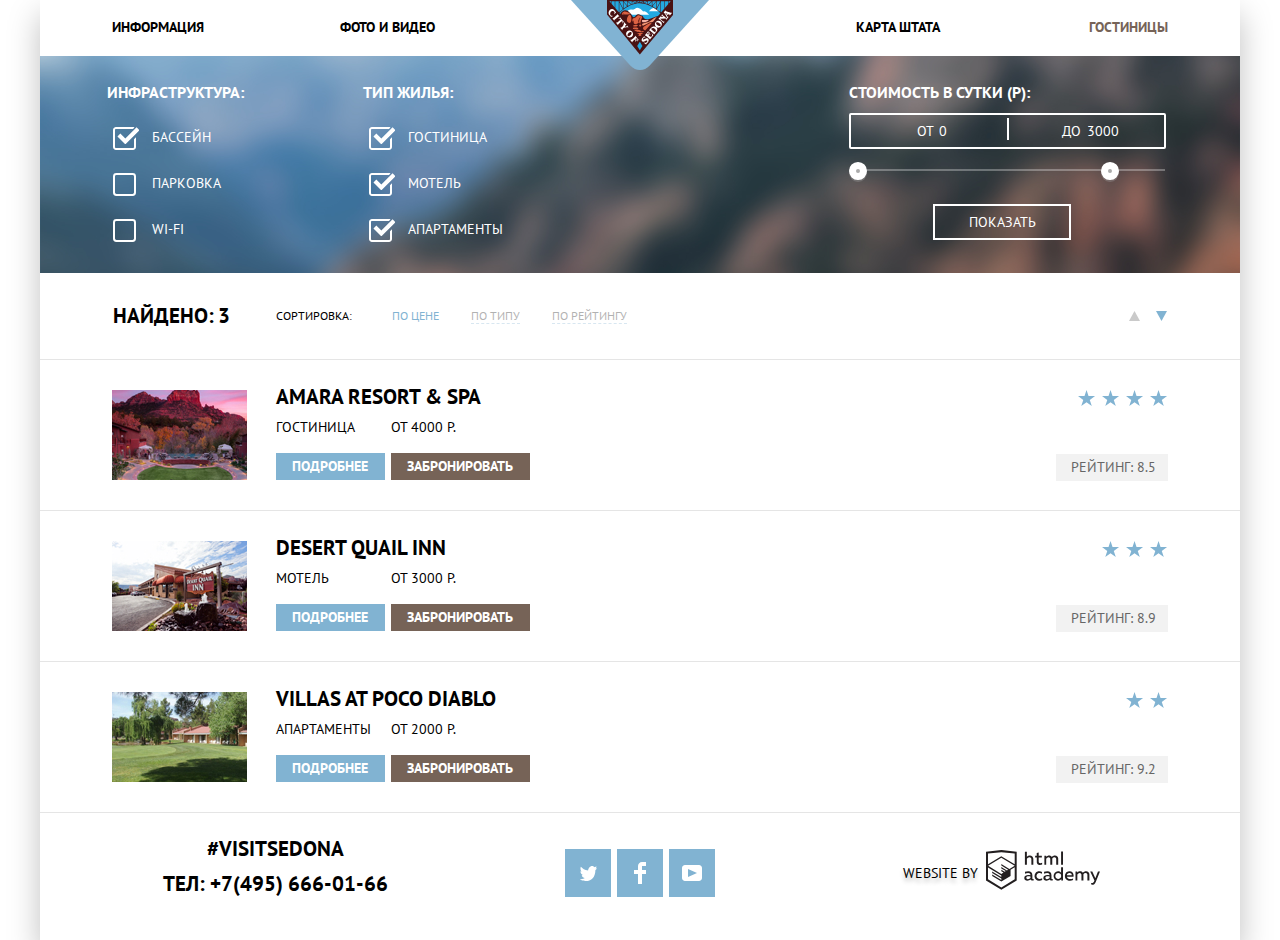
==== commit adf9214c: "Переименовала названия файлов 3" ====
--- a/hotels.html
+++ b/hotels.html
@@ -151,7 +151,7 @@
                         </li>
                         <li class="hotels-list">
                            <div class="hotel-photo"> 
-                              <img src="img/desertquailinn.jpg" width="135" height="90" alt="Фото отеля">
+                              <img src="img/deserthotel.jpg" width="135" height="90" alt="Фото отеля">
                            </div>
                            <div class="hotel-info">
                               <a class="hotel-name" href="#" aria-label="Название гостиницы">
